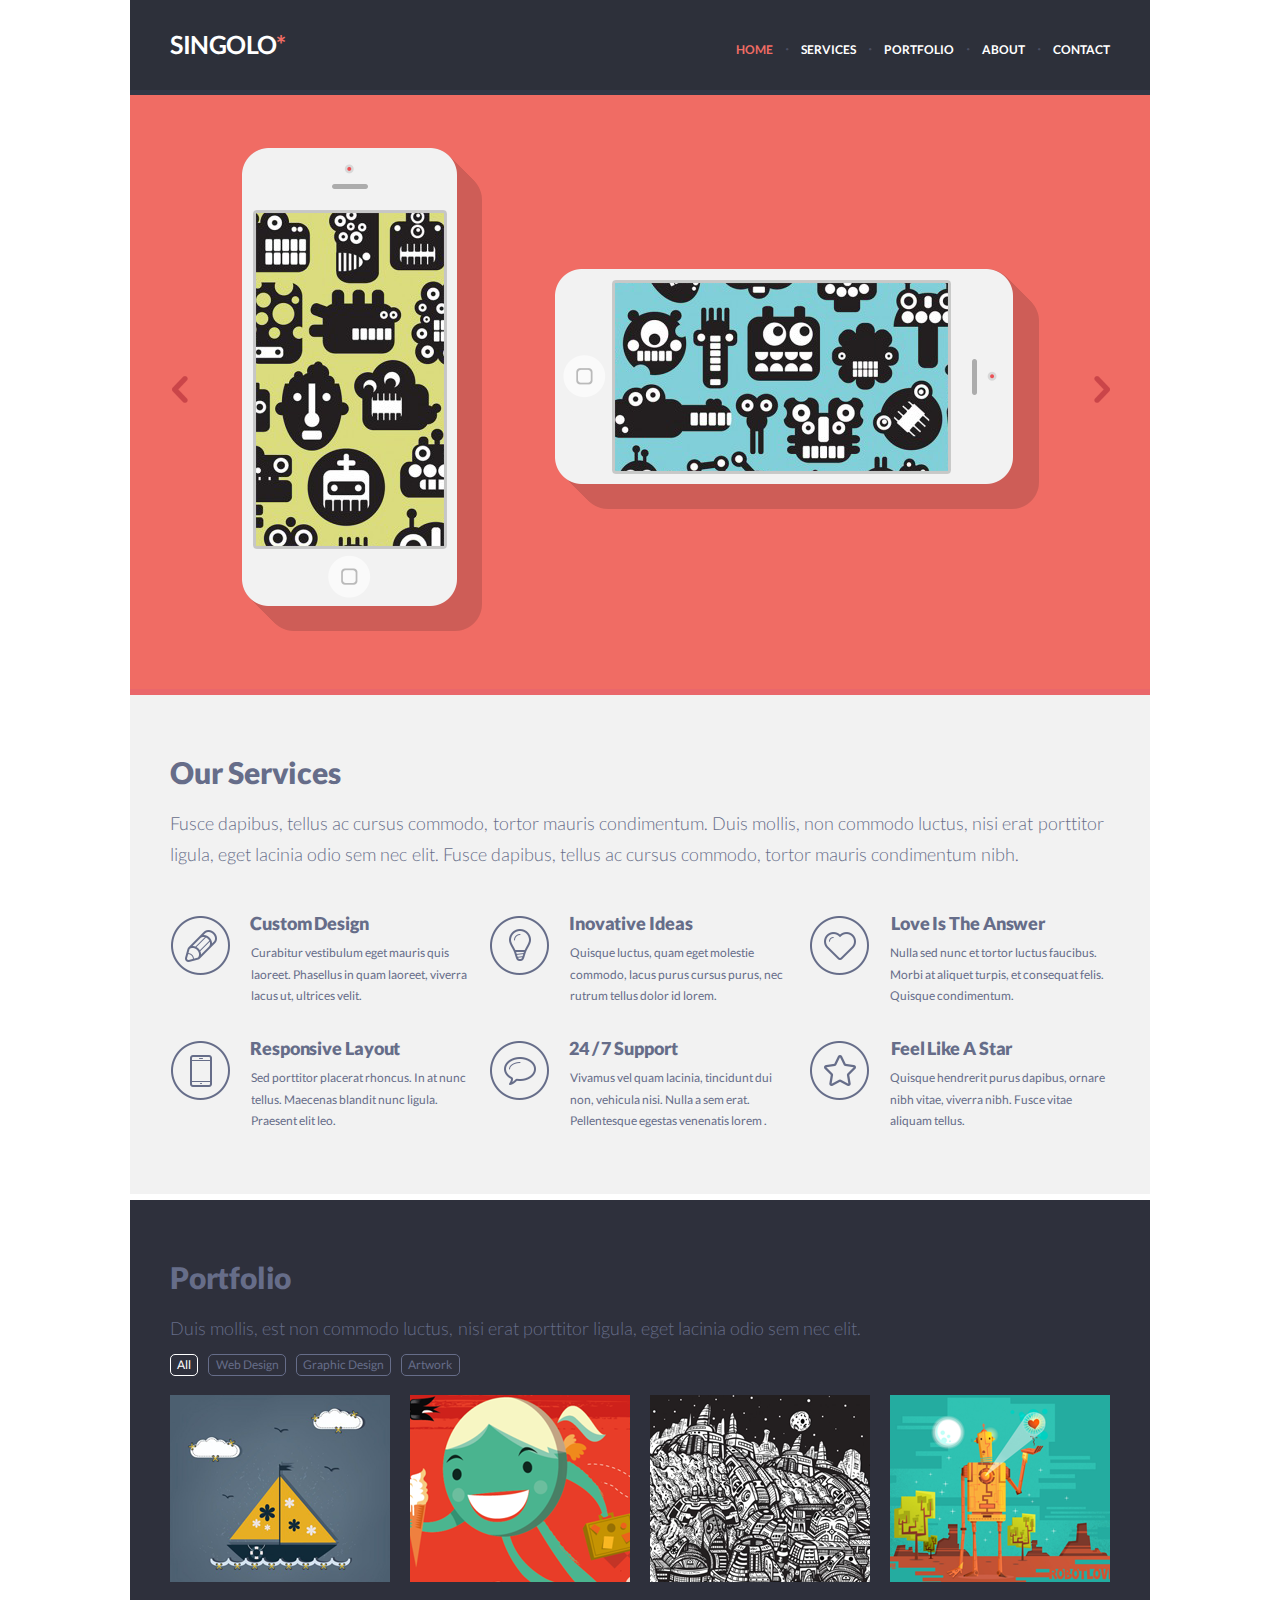
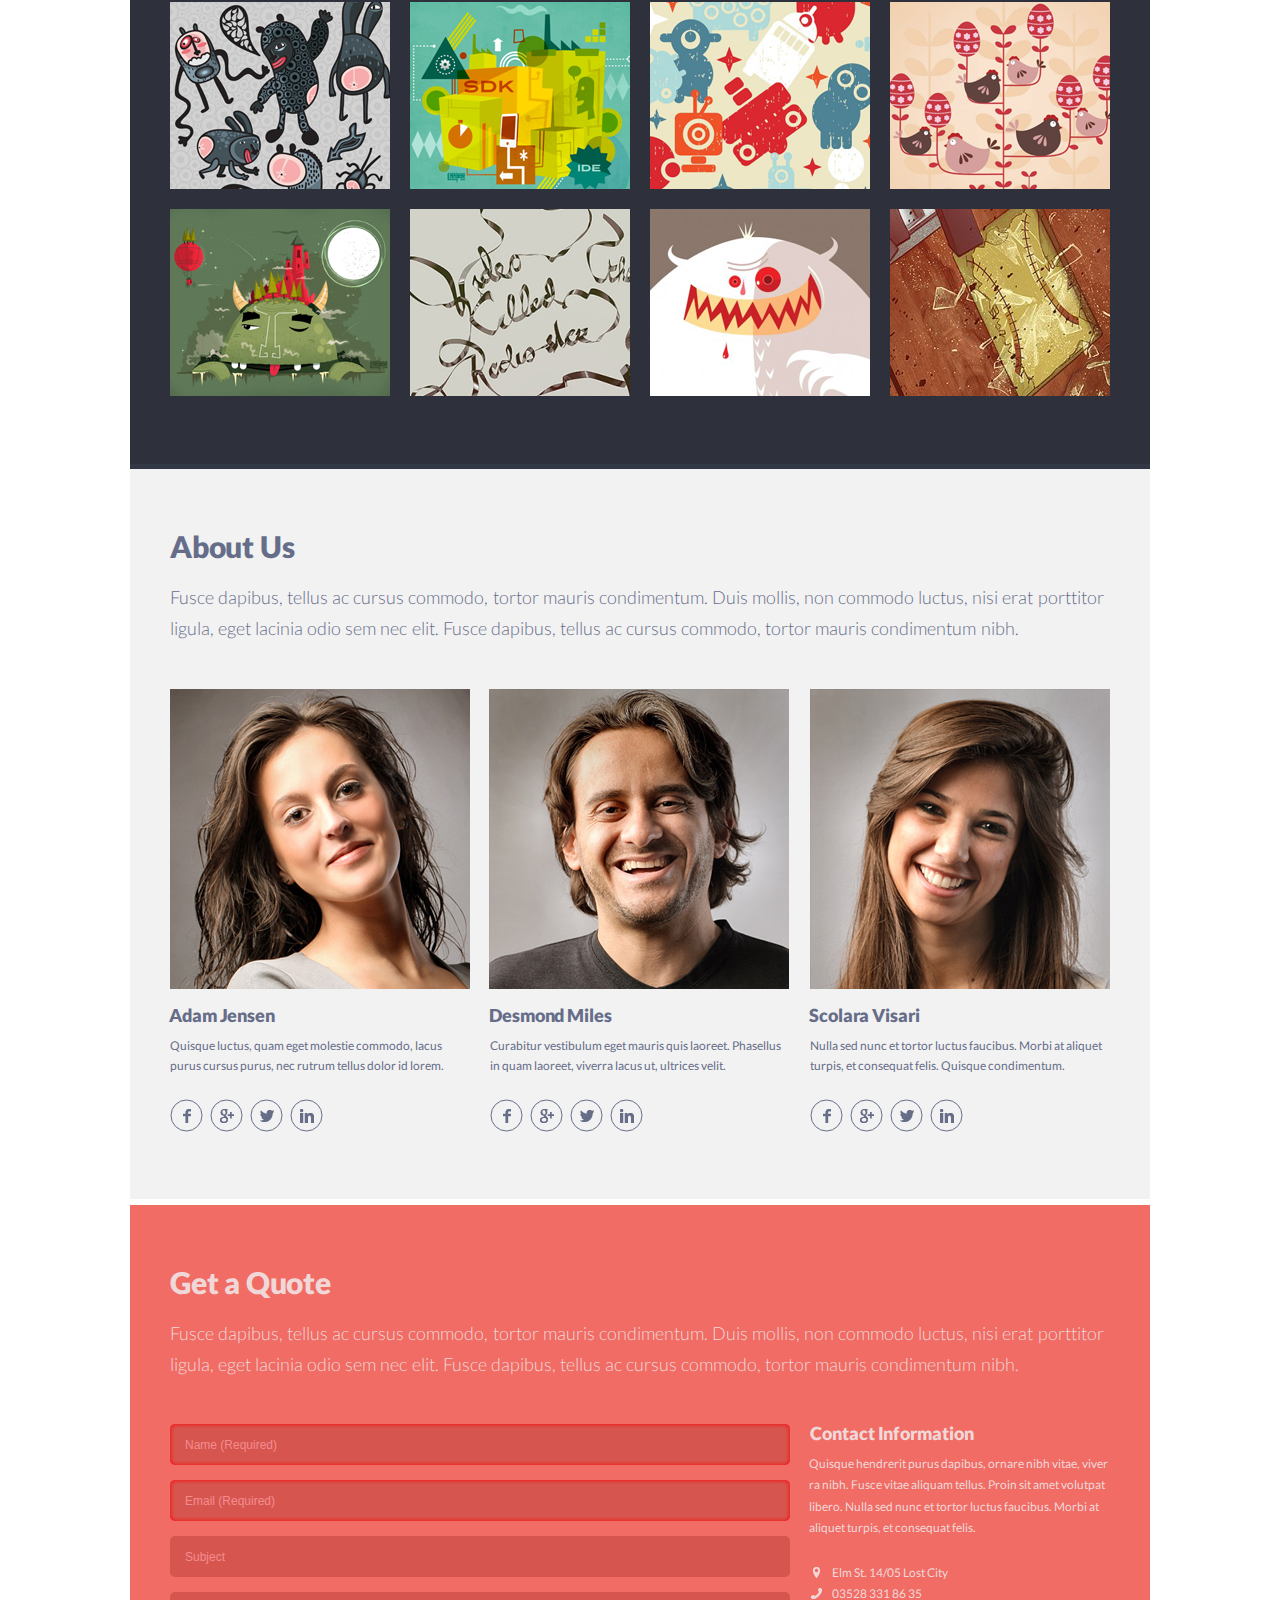
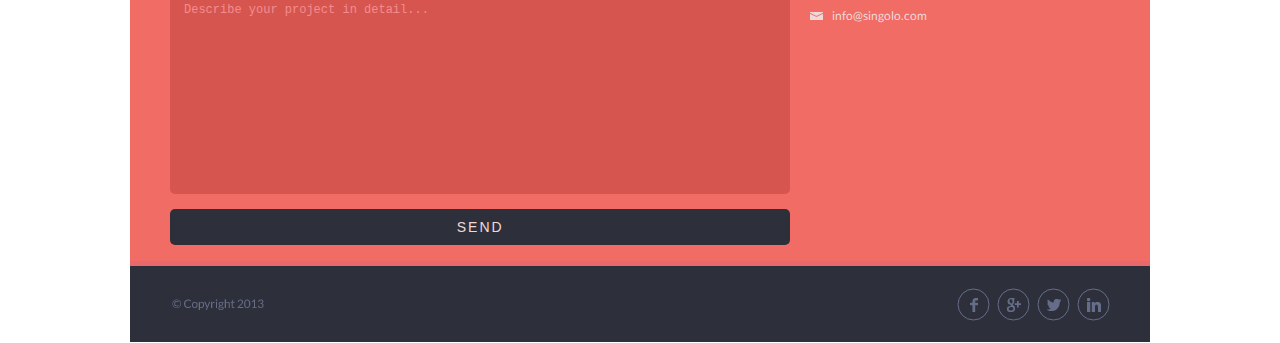
==== index.html @ 3222cfcb "refactor: refactor gallery" ====
<!DOCTYPE html>
<html lang="en">

<head>
    <meta charset="UTF-8">
    <meta name="viewport" content="width=device-width, initial-scale=1.0">
    <link rel="stylesheet" href="style.css">
    <title>Singolo</title>
</head>

<body>
    <div class="wrapper">
        <header class="header">
            <a href="" class="logo header__logo">
                <span class="logo__text" >singolo</span><span class="logo__decoration">*</span>
            </a>
            <nav class="header__navigation">
                <ul class="navigation">
                    <li class="navigation__item"><a href="#" class="navigation__link navigation__link_active" onclick="event.preventDefault()">home</a>
                    </li>
                    <li class="navigation__separator">·</li>
                    <li class="navigation__item"><a href="#" class="navigation__link" onclick="event.preventDefault()">services</a></li>
                    <li class="navigation__separator">·</li>
                    <li class="navigation__item"><a href="#" class="navigation__link" onclick="event.preventDefault()">portfolio</a></li>
                    <li class="navigation__separator">·</li>
                    <li class="navigation__item"><a href="#" class="navigation__link" onclick="event.preventDefault()">about</a></li>
                    <li class="navigation__separator">·</li>
                    <li class="navigation__item"><a href="#" class="navigation__link" onclick="event.preventDefault()">contact</a></li>
                </ul>
            </nav>
        </header>
        <main class="main">
            <div class="separator separator_color_gray separator_size_5"></div>
            <h1 class="hidden-titel visually-hidden">Singolo</h1>
            <div class="slider">
                <div class="slider__button">
                    <img src="assets/image/slider/sl.png" alt="slider-left" class="slider__left" onclick="sLeft()">
                    <img src="assets/image/slider/sr.png" alt="slider-right" class="slider__right" onclick="sRight()">
                </div>
                <div class="slider__images">
                    <div class="slider_item">
                        <div class="black-screen-ver"></div>
                        <div class="black-screen-hor"></div>
                        <div class="phone-button-1" onclick="screenSwich('.black-screen-ver')"></div>
                        <div class="phone-button-2" onclick="screenSwich('.black-screen-hor')"></div>
                        <img src="assets/image/slider/vt.png" alt="verticat-phone" class="slider__phone-vertical">
                        <img src="assets/image/slider/gt.png" alt="horizontal-phone" class="slider__phone-horizontal">
                    </div>
                    <div class="slider_item">
                        <img src="assets/image/rs_logo.jpg" alt="rs-logo" class="slider_photo">
                    </div>
                </div> 
            </div>
            <div class="separator separator_color_pink separator_size_6"></div>
            <section class="page-section page-section_bg_light-grey page-section_color_grey page-section_mb_g">
                <div class="header-section" id="services">
                    <h2 class="title-section">Our Services</h2>
                    <p class="text-section page-section__text-section">
                        Fusce dapibus, tellus ac cursus commodo, tortor mauris condimentum. Duis mollis, non commodo
                        luctus, nisi erat porttitor ligula, eget lacinia odio sem nec elit. Fusce dapibus, tellus ac
                        cursus commodo, tortor mauris condimentum nibh.
                    </p>
                </div>
                <div class="layout-3-column  page-section__layout-3-column">
                    <div class="layout-item layout-item__layout-3-column">
                        <div class="layout-item__img">
                            <img src="assets/image/services/01.png" alt="custom-design-icon">
                        </div>
                        <div class="layout-item__text">
                            <div class="layout-item__title">Custom Design</div>
                            <div class="layout-item__subtitle">Curabitur vestibulum eget mauris quis laoreet. Phasellus
                                in quam laoreet, viverra lacus ut, ultrices velit.</div>
                        </div>
                    </div>
                    <div class="layout-item layout-item__layout-3-column">
                        <div class="layout-item__img">
                            <img src="assets/image/services/02.png" alt="inovative-ideas-icon">
                        </div>
                        <div class="layout-item__text">
                            <div class="layout-item__title">Inovative Ideas</div>
                            <div class="layout-item__subtitle">Quisque luctus, quam eget molestie commodo, lacus purus
                                cursus purus, nec rutrum tellus dolor id lorem.</div>
                        </div>
                    </div>
                    <div class="layout-item layout-item__layout-3-column">
                        <div class="layout-item__img">
                            <img src="assets/image/services/03.png" alt="answer-icon">
                        </div>
                        <div class="layout-item__text">
                            <div class="layout-item__title">Love Is The Answer</div>
                            <div class="layout-item__subtitle">Nulla sed nunc et tortor luctus faucibus. Morbi at
                                aliquet turpis, et consequat felis. Quisque condimentum.</div>
                        </div>
                    </div>
                    <div class="layout-item">
                        <div class="layout-item__img">
                            <img src="assets/image/services/04.png" alt="layout-icon">
                        </div>
                        <div class="layout-item__text">
                            <div class="layout-item__title">Responsive Layout</div>
                            <div class="layout-item__subtitle">Sed porttitor placerat rhoncus. In at nunc tellus.
                                Maecenas blandit nunc ligula. Praesent elit leo.</div>
                        </div>
                    </div>
                    <div class="layout-item">
                        <div class="layout-item__img">
                            <img src="assets/image/services/05.png" alt="support-icon">
                        </div>
                        <div class="layout-item__text">
                            <div class="layout-item__title">24 / 7 Support</div>
                            <div class="layout-item__subtitle">Vivamus vel quam lacinia, tincidunt dui non, vehicula
                                nisi. Nulla a sem erat. Pellentesque egestas venenatis lorem .</div>
                        </div>
                    </div>
                    <div class="layout-item">
                        <div class="layout-item__img">
                            <img src="assets/image/services/06.png" alt="star-icon">
                        </div>
                        <div class="layout-item__text">
                            <div class="layout-item__title">Feel Like A Star</div>
                            <div class="layout-item__subtitle">Quisque hendrerit purus dapibus, ornare nibh vitae,
                                viverra nibh. Fusce vitae aliquam tellus.</div>
                        </div>
                    </div>
                </div>
            </section>
            <div class="separator separator_color_white separator_size_6"></div>
            <section class="page-section page-section_color_grey page-section_bg_grey page-section_mb_m">
                <div class="header-section">
                    <h2 class="title-section">Portfolio</h2>
                    <p class="text-section page-section__text-section">Duis mollis, est non commodo luctus, nisi erat
                        porttitor ligula, eget
                        lacinia odio sem nec elit.</p>
                </div>
                <ul class="tag-list page-section__tag-list">
                    <li class="tag-list__item tag-list-item_active" onclick="filterGallery()">All</li>
                    <li class="tag-list__item" onclick="filterGallery()">Web Design</li>
                    <li class="tag-list__item" onclick="filterGallery()">Graphic Design</li>
                    <li class="tag-list__item" onclick="filterGallery()">Artwork</li>
                </ul>
                <div class="gallery page-section__gallery">
                    <img src="assets/image/gallery/01.png" alt="gallery-img" class="gallery__item">
                    <img src="assets/image/gallery/02.png" alt="gallery-img" class="gallery__item">
                    <img src="assets/image/gallery/03.png" alt="gallery-img" class="gallery__item">
                    <img src="assets/image/gallery/04.png" alt="gallery-img" class="gallery__item">
                    <img src="assets/image/gallery/05.png" alt="gallery-img" class="gallery__item">
                    <img src="assets/image/gallery/06.png" alt="gallery-img" class="gallery__item">
                    <img src="assets/image/gallery/07.png" alt="gallery-img" class="gallery__item">
                    <img src="assets/image/gallery/08.png" alt="gallery-img" class="gallery__item">
                    <img src="assets/image/gallery/09.png" alt="gallery-img" class="gallery__item">
                    <img src="assets/image/gallery/10.png" alt="gallery-img" class="gallery__item">
                    <img src="assets/image/gallery/11.png" alt="gallery-img" class="gallery__item">
                    <img src="assets/image/gallery/12.png" alt="gallery-img" class="gallery__item">
                </div>
            </section>
            <div class="separator separator_color_gray separator_size_5"></div>
            <section class="page-section page-section_bg_light-grey page-section_color_grey page-section_mb_s">
                <div class="header-section">
                    <h2 class="title-section">About Us</h2>
                    <p class="text-section page-section__text-section">Fusce dapibus, tellus ac cursus commodo, tortor
                        mauris condimentum. Duis
                        mollis, non commodo luctus, nisi erat porttitor ligula, eget lacinia odio sem nec elit. Fusce
                        dapibus, tellus ac cursus commodo, tortor mauris condimentum nibh.</p>
                </div>
                <div class="workers page-section__workers">
                    <div class="workers-card">
                        <img src="assets/image/workers/w01.jpg" alt="adam-photo" class="workers-card__photo">
                        <h3 class="workers-card__title">Adam Jensen</h3>
                        <p class="workers-card__text">Quisque luctus, quam eget molestie commodo, lacus purus cursus
                            purus,
                            nec rutrum tellus dolor id lorem.</p>
                        <div class="social-icon workers-card__social-icon">
                            <svg xmlns="http://www.w3.org/2000/svg" width="33" height="33" viewBox="0 0 33 33"
                                fill="none" class="social-icon-item">
                                <defs>
                                    <style>
                                        .cls-1 {
                                            stroke: #666d89;
                                            stroke-width: 1px;
                                        }
                                    </style>
                                </defs>
                                <circle class="cls-1" cx="16.5" cy="16.5" r="15.5" />
                                <image width="8" height="14" x="13" y="10"
                                    xlink:href="[data-uri]" />
                            </svg>
                            <svg xmlns="http://www.w3.org/2000/svg" width="33" height="33" viewBox="0 0 33 33"
                                fill="none" class="social-icon-item">
                                <defs>
                                    <style>
                                        .cls-1 {
                                            stroke: #666d89;
                                            stroke-width: 1px;
                                        }
                                    </style>
                                </defs>
                                <circle class="cls-1" cx="16.5" cy="16.5" r="15.5" />
                                <image data-name="google+" width="14" height="14" x="10" y="10"
                                    xlink:href="[data-uri]" />
                            </svg>
                            <svg xmlns="http://www.w3.org/2000/svg" width="33" height="33" viewBox="0 0 33 33"
                                fill="none" class="social-icon-item">
                                <defs>
                                    <style>
                                        .cls-1 {
                                            stroke: #666d89;
                                            stroke-width: 1px;
                                        }
                                    </style>
                                </defs>
                                <circle class="cls-1" cx="16.5" cy="16.5" r="15.5" />
                                <image width="14" height="12" x="10" y="11"
                                    xlink:href="[data-uri]" />
                            </svg>
                            <svg xmlns="http://www.w3.org/2000/svg" width="33" height="33" viewBox="0 0 33 33"
                                fill="none" class="social-icon-item">
                                <defs>
                                    <style>
                                        .cls-1 {
                                            stroke: #666d89;
                                            stroke-width: 1px;
                                        }
                                    </style>
                                </defs>
                                <circle class="cls-1" cx="16.5" cy="16.5" r="15.5" />
                                <image width="14" height="14" x="10" y="10"
                                    xlink:href="[data-uri]" />
                            </svg>
                        </div>
                    </div>
                    <div class="workers-card">
                        <img src="assets/image/workers/w02.jpg" alt="desmond-photo" class="workers-card__photo">
                        <h3 class="workers-card__title">Desmond Miles</h3>
                        <p class="workers-card__text">Curabitur vestibulum eget mauris quis laoreet. Phasellus in quam
                            laoreet, viverra lacus ut, ultrices velit.</p>
                        <div class="social-icon workers-card__social-icon">
                            <svg xmlns="http://www.w3.org/2000/svg" width="33" height="33" viewBox="0 0 33 33"
                                fill="none" class="social-icon-item">
                                <defs>
                                    <style>
                                        .cls-1 {
                                            stroke: #666d89;
                                            stroke-width: 1px;
                                        }
                                    </style>
                                </defs>
                                <circle class="cls-1" cx="16.5" cy="16.5" r="15.5" />
                                <image width="8" height="14" x="13" y="10"
                                    xlink:href="[data-uri]" />
                            </svg>
                            <svg xmlns="http://www.w3.org/2000/svg" width="33" height="33" viewBox="0 0 33 33"
                                fill="none" class="social-icon-item">
                                <defs>
                                    <style>
                                        .cls-1 {
                                            stroke: #666d89;
                                            stroke-width: 1px;
                                        }
                                    </style>
                                </defs>
                                <circle class="cls-1" cx="16.5" cy="16.5" r="15.5" />
                                <image data-name="google+" width="14" height="14" x="10" y="10"
                                    xlink:href="[data-uri]" />
                            </svg>
                            <svg xmlns="http://www.w3.org/2000/svg" width="33" height="33" viewBox="0 0 33 33"
                                fill="none" class="social-icon-item">
                                <defs>
                                    <style>
                                        .cls-1 {
                                            stroke: #666d89;
                                            stroke-width: 1px;
                                        }
                                    </style>
                                </defs>
                                <circle class="cls-1" cx="16.5" cy="16.5" r="15.5" />
                                <image width="14" height="12" x="10" y="11"
                                    xlink:href="[data-uri]" />
                            </svg>
                            <svg xmlns="http://www.w3.org/2000/svg" width="33" height="33" viewBox="0 0 33 33"
                                fill="none" class="social-icon-item">
                                <defs>
                                    <style>
                                        .cls-1 {
                                            stroke: #666d89;
                                            stroke-width: 1px;
                                        }
                                    </style>
                                </defs>
                                <circle class="cls-1" cx="16.5" cy="16.5" r="15.5" />
                                <image width="14" height="14" x="10" y="10"
                                    xlink:href="[data-uri]" />
                            </svg>
                        </div>
                    </div>
                    <div class="workers-card workers__workers-card">
                        <img src="assets/image/workers/w03.jpg" alt="scolara-photo" class="workers-card__photo">
                        <h3 class="workers-card__title">Scolara Visari</h3>
                        <p class="workers-card__text">Nulla sed nunc et tortor luctus faucibus. Morbi at aliquet turpis,
                            et
                            consequat felis. Quisque condimentum.</p>
                        <div class="social-icon workers-card__social-icon">
                            <svg xmlns="http://www.w3.org/2000/svg" width="33" height="33" viewBox="0 0 33 33"
                                fill="none" class="social-icon-item">
                                <defs>
                                    <style>
                                        .cls-1 {
                                            stroke: #666d89;
                                            stroke-width: 1px;
                                        }
                                    </style>
                                </defs>
                                <circle class="cls-1" cx="16.5" cy="16.5" r="15.5" />
                                <image width="8" height="14" x="13" y="10"
                                    xlink:href="[data-uri]" />
                            </svg>
                            <svg xmlns="http://www.w3.org/2000/svg" width="33" height="33" viewBox="0 0 33 33"
                                fill="none" class="social-icon-item">
                                <defs>
                                    <style>
                                        .cls-1 {
                                            stroke: #666d89;
                                            stroke-width: 1px;
                                        }
                                    </style>
                                </defs>
                                <circle class="cls-1" cx="16.5" cy="16.5" r="15.5" />
                                <image data-name="google+" width="14" height="14" x="10" y="10"
                                    xlink:href="[data-uri]" />
                            </svg>
                            <svg xmlns="http://www.w3.org/2000/svg" width="33" height="33" viewBox="0 0 33 33"
                                fill="none" class="social-icon-item">
                                <defs>
                                    <style>
                                        .cls-1 {
                                            stroke: #666d89;
                                            stroke-width: 1px;
                                        }
                                    </style>
                                </defs>
                                <circle class="cls-1" cx="16.5" cy="16.5" r="15.5" />
                                <image width="14" height="12" x="10" y="11"
                                    xlink:href="[data-uri]" />
                            </svg>
                            <svg xmlns="http://www.w3.org/2000/svg" width="33" height="33" viewBox="0 0 33 33"
                                fill="none" class="social-icon-item">
                                <defs>
                                    <style>
                                        .cls-1 {
                                            stroke: #666d89;
                                            stroke-width: 1px;
                                        }
                                    </style>
                                </defs>
                                <circle class="cls-1" cx="16.5" cy="16.5" r="15.5" />
                                <image width="14" height="14" x="10" y="10"
                                    xlink:href="[data-uri]" />
                            </svg>
                        </div>
                    </div>
                </div>
            </section>
            <div class="separator separator_color_white separator_size_6"></div>
            <section class="page-section page-section_color_pink page-section_bg_pink page-section_mb_xs">
                <div class="header-section">
                    <h2 class="title-section">Get a Quote</h2>
                    <p class="text-section page-section__text-section">Fusce dapibus, tellus ac cursus commodo, tortor mauris condimentum. Duis
                        mollis,
                        non commodo luctus, nisi erat porttitor ligula, eget lacinia odio sem nec elit. Fusce dapibus,
                        tellus ac cursus commodo, tortor mauris condimentum nibh.</p>
                </div>
                <div class="feedback">
                    <form action="#" method="POST" name="question" class="form-question">
                        <input type="text" name="name" placeholder="Name (Required)" class="form-question__input"
                            minlength="2" required>
                        <input type="email" name="email" placeholder="Email (Required)" class="form-question__input"
                            pattern="^([a-z0-9_-]+\.)*[a-z0-9_-]+@[a-z0-9_-]+(\.[a-z0-9_-]+)*\.[a-z]{2,6}$" required>
                        <input type="text" name="subject" placeholder="Subject" class="form-question__input">
                        <textarea name="discription" class="form-question__input" placeholder="Describe your project in detail..."></textarea>
                        <button type="submit" class="button feedback__button" onclick="event.preventDefault()">Send</button>
                    </form>
                    <div class="contact-info">
                        <h2 class="contact-info__title">Contact Information</h2>
                        <p class="contact-info__text">Quisque hendrerit purus dapibus, ornare nibh vitae, viver<br>
                            ra nibh. Fusce vitae aliquam tellus. Proin sit amet volutpat libero. Nulla sed nunc et
                            tortor luctus faucibus. Morbi at aliquet turpis, et consequat felis.</p>
                        <div class="contact">
                            <div class="contact-wrapper">
                                <div class="img-wrapper">
                                    <img src="assets/image/contact/01.png" alt="location-icon">
                                </div>
                                <address class="contact__item">Elm St. 14/05 Lost City</address>
                            </div>
                            <div class="contact-wrapper">
                                <div class="img-wrapper">
                                    <img src="assets/image/contact/03.png" alt="phone-icon">
                                </div>
                                <a href="tel:035283318635" class="contact__item">03528 331 86 35</a>
                            </div>
                            <div class="contact-wrapper">
                                <div class="img-wrapper">
                                    <img src="assets/image/contact/02.png" alt="email-icon">
                                </div>
                                <a href="mailto:info@singolo.com" class="contact__item">info@singolo.com</a>
                            </div>
                        </div>
                    </div>
                </div>
            </section>
            <div class="separator separator_color_pink separator_size_5"></div>
            <footer class="footer-main">
                <small class="footer-main__copyright"><img src="assets/image/footer/cop.png"
                        alt="copyright-icon"></small>
                <div class="social-icon footer-main__social-icon">
                    <svg xmlns="http://www.w3.org/2000/svg" width="33" height="33" viewBox="0 0 33 33" fill="none"
                        class="social-icon-item">
                        <defs>
                            <style>
                                .cls-1 {
                                    stroke: #666d89;
                                    stroke-width: 1px;
                                }
                            </style>
                        </defs>
                        <circle class="cls-1" cx="16.5" cy="16.5" r="15.5" />
                        <image width="8" height="14" x="13" y="10"
                            xlink:href="[data-uri]" />
                    </svg>
                    <svg xmlns="http://www.w3.org/2000/svg" width="33" height="33" viewBox="0 0 33 33" fill="none"
                        class="social-icon-item">
                        <defs>
                            <style>
                                .cls-1 {
                                    stroke: #666d89;
                                    stroke-width: 1px;
                                }
                            </style>
                        </defs>
                        <circle class="cls-1" cx="16.5" cy="16.5" r="15.5" />
                        <image data-name="google+" width="14" height="14" x="10" y="10"
                            xlink:href="[data-uri]" />
                    </svg>
                    <svg xmlns="http://www.w3.org/2000/svg" width="33" height="33" viewBox="0 0 33 33" fill="none"
                        class="social-icon-item">
                        <defs>
                            <style>
                                .cls-1 {
                                    stroke: #666d89;
                                    stroke-width: 1px;
                                }
                            </style>
                        </defs>
                        <circle class="cls-1" cx="16.5" cy="16.5" r="15.5" />
                        <image width="14" height="12" x="10" y="11"
                            xlink:href="[data-uri]" />
                    </svg>
                    <svg xmlns="http://www.w3.org/2000/svg" width="33" height="33" viewBox="0 0 33 33" fill="none"
                        class="social-icon-item">
                        <defs>
                            <style>
                                .cls-1 {
                                    stroke: #666d89;
                                    stroke-width: 1px;
                                }
                            </style>
                        </defs>
                        <circle class="cls-1" cx="16.5" cy="16.5" r="15.5" />
                        <image width="14" height="14" x="10" y="10"
                            xlink:href="[data-uri]" />
                    </svg>
                </div>
            </footer>
            <div class="window-text visibility">
                <div class="window-text__text">
                    <p class="window-text__item">Письмо отправлено</p>
                    <p class="window-text__item">Lorem ipsum dolor sit.</p>
                    <p class="window-text__item">Lorem ipsum dolor sit amet consectetur.</p>
                </div>
                <button type="button" class="button window-text__button">OK</button>
            </div>
        </main>
    </div>
    <script src="script.js"></script>
</body>

</html>
---- style.css ----
@font-face {
	font-family: 'Lato';
	src: url('assets/fonts/Lato-Black.eot');
	src: local('☺'), url('assets/fonts/Lato-Black.woff') format('woff'), url('assets/fonts/Lato-Black.ttf') format('truetype'), url('assets/fonts/Lato-Black.svg') format('svg');
	font-weight: 900;
	font-style: normal;
}
@font-face {
	font-family: 'Lato';
	src: url('assets/fonts/Lato-Bold.eot');
	src: local('☺'), url('assets/fonts/Lato-Bold.woff') format('woff'), url('assets/fonts/Lato-Bold.ttf') format('truetype'), url('assets/fonts/Lato-Bold.svg') format('svg');
	font-weight: 700;
	font-style: normal;
}
@font-face {
	font-family: 'Lato';
	src: url('assets/fonts/Lato-Light.eot');
	src: local('☺'), url('assets/fonts/Lato-Light.woff') format('woff'), url('assets/fonts/Lato-Light.ttf') format('truetype'), url('assets/fonts/Lato-Light.svg') format('svg');
	font-weight: 300;
	font-style: normal;
}
@font-face {
	font-family: 'Lato';
	src: url('assets/fonts/Lato-Regular.eot');
	src: local('☺'), url('assets/fonts/Lato-Regular.woff') format('woff'), url('assets/fonts/Lato-Regular.ttf') format('truetype'), url('assets/fonts/Lato-Regular.svg') format('svg');
	font-weight: 400;
	font-style: normal;
}

/*---------- reset-css ----------*/

html, body, div, span, applet, object, iframe,
h1, h2, h3, h4, h5, h6, p, blockquote, pre,
a, abbr, acronym, address, big, cite, code,
del, dfn, em, img, ins, kbd, q, s, samp,
small, strike, strong, sub, sup, tt, var,
b, u, i, center,
dl, dt, dd, ol, ul, li,
fieldset, form, label, legend,
table, caption, tbody, tfoot, thead, tr, th, td,
article, aside, canvas, details, embed, 
figure, figcaption, footer, header, hgroup, 
menu, nav, output, ruby, section, summary,
time, mark, audio, video {
	margin: 0;
	padding: 0;
	border: 0;
	font-size: 100%;
	font: inherit;
	vertical-align: baseline;
}
/* HTML5 display-role reset for older browsers */
article, aside, details, figcaption, figure, 
footer, header, hgroup, menu, nav, section {
	display: block;
}
body {
	line-height: 1;
}
ol, ul {
	list-style: none;
}
blockquote, q {
	quotes: none;
}
blockquote:before, blockquote:after,
q:before, q:after {
	content: '';
	content: none;
}
table {
	border-collapse: collapse;
	border-spacing: 0;
} 
/*---------- reset-css ----------*/

.visually-hidden {
    position: absolute;
    clip: rect(0 0 0 0);
    width: 1px;
    height: 1px;
    margin: -1px;
  }
body {
    font-family: 'Lato', sans-serif;
}
.wrapper {
    width: 1020px;
    margin: 0 auto;
}

/*---------- Independent section block bem PAGE-SECTION ----------*/
.page-section {
    padding: 62px 40px;
}
.title-section {
    font-size: 30px;
    font-weight: 900;
    letter-spacing: -0.2px;
}
.text-section {
    font-size: 18px;
    font-weight: 200;
    line-height: 1.7;
    word-spacing: 1.1px;
}
/* mixin text-section in page-section */
.page-section__text-section {
    margin-top: 21px;
}
/* mixin text-section in page-section */

/*- Modificator pege-section -*/

/* background-color */
.page-section_bg_light-grey {
    background-color: #f2f2f2;
}
.page-section_bg_grey {
    background-color: #2e303c;
}
.page-section_bg_pink {
    background-color: #f06c64;
}
/* background-color */

/* text-color */
.page-section_color_grey {
    color: #666d89;
}
.page-section_color_pink {
    color: #f0d8d9;
}
/* text-color */

/* margin-bottom section */
.page-section_mb_g {
    padding-bottom: 62px;
}
.page-section_mb_m {
    padding-bottom: 67px;
}
.page-section_mb_s {
    padding-bottom: 65px;
}
.page-section_mb_xs {
    padding-bottom: 16px;
}
/* margin-bottom section */

/*- Modificator pege-section -*/

/*---------- Independent section block bem PAGE-SECTION ----------*/

/*---------- Independent section block bem HEADER ----------*/
.header {
    position: sticky;
    top: 0;
    z-index: 99;
    height: 90px;
    background-color: #2d303a;
    display: flex;
    justify-content: space-between;
    align-items: center;
    padding: 0 40px;
}
/*----- Independent section block bem LOGO -----*/
.logo {
    text-transform: uppercase;
    text-decoration: none;
    font-size: 25px;
    font-weight: 700;
    color: white;
    letter-spacing: -0.5px;
}
.logo__decoration {
    color: #f06c64;
}
/* mixin logo in header */
.header__logo {
    margin-top: -1px;
}
/* mixin logo in header */

/*----- Independent section block bem LOGO -----*/

/*----- Independent section block bem NAVIGATION -----*/
.navigation {
    display: flex;
    padding-top: 5px;
}
.navigation__link {
    text-transform: uppercase;
    text-decoration: none;
    font-size: 12px;
    font-weight: bold;
    color: white;
}
.navigation__link:hover {
    color: #81cfd9;
    border-bottom: 1px solid #dee02d;
    margin-bottom: -1px;
}
.navigation__link_active {
    color: #f06c64;
}
.navigation__separator {
    margin: 0 12px;
    color: #494e62;
}
/*----- Independent section block bem NAVIGATION -----*/

/*---------- Independent section block bem HEADER ----------*/

/*---------- Independent section block bem SLIDER ----------*/
.slider {

    display: flex;
    justify-content: space-between;
    align-items: center;
    height: 594px;
    padding: 0 40px;
    padding-bottom: 5px;
    box-sizing: border-box;
    background-color: #f06c64;
}
.slider_photo {
    box-sizing: border-box;
    padding-left: 200px;
}
.slider__button {
    display: flex;
    justify-content: space-between;
    position: absolute;
    width: calc(1020px - 80px);
    
}
.slider__images {
    display: flex;
    overflow: hidden;
}
.slider_item {
    width: 940px;
    box-sizing: border-box;
    flex-shrink: 0;
    position: relative;
    left: 0;
}
.slider__left {
    margin-left: 2px;
    z-index: 1;
}
.slider__right {
    z-index: 1;
}
.slider__left:hover {
    cursor: pointer;
}
.slider__right:hover {
    cursor: pointer;
}
.slider__phone-vertical {
    margin-top: 2px;
    margin-left: 72px;
}
.slider__phone-horizontal {
    margin-left: 70px;
    margin-bottom: 122px;
}
/*---------- Independent section block bem SLIDER ----------*/

/*---------- Independent section block bem LAYOUT-3-COLUMN ----------*/
.layout-3-column {
    display: flex;
    flex-wrap: wrap;
}
.page-section__layout-3-column {
    padding-top: 48px;
    margin: 0 -10px;
}

/*---------- Independent section block bem LAYOUT-ITEM ----------*/
.layout-item {
    display: flex;
    width: calc(33.33333333% - 20px);
    padding: 0 10px;
}

/* mixin layout-item in layout-3-column */
.layout-item__layout-3-column {
    margin-top: -1px;
    margin-bottom: 34px;
}
/* mixin layout-item in layout-3-column */

.layout-item__img {
    margin-right: 21px;
}
.layout-item:nth-child(3n+1) .layout-item__img img {
    margin-left: 1px;
}
.layout-item__title {
    font-size: 18px;
    font-weight: 900;
    margin-bottom: 10px;
    margin-top: -2px;
    margin-left: -1px;
    letter-spacing: -0.1px;
}
.layout-item:nth-child(3n+3) .layout-item__title {
    margin-left: 1px;
}
.layout-item__subtitle {
    font-size: 12px;
    line-height: 1.8;
}
/*---------- Independent section block bem LAYOUT-ITEM ----------*/

/*---------- Independent section block bem LAYOUT-3-COLUMN ----------*/

/*---------- Independent section block bem TAG-LIST ----------*/
.tag-list {
    display: flex;
    font-size: 12px;
}
/* mixin tag-list in page section */
.page-section__tag-list {
    margin-top: 11px;
}
/* mixin tag-list in page section */
.tag-list__item {
    margin-right: 10px;
    box-sizing: border-box;
    border: 1px solid #666d89;
    padding: 4px 6.2px;
    border-radius: 5px;
}
/* tag-list intaractive element */
.tag-list__item:hover {
    cursor: pointer;
    background-color: rgb(240, 232, 0);
}
.tag-list-item_active {
    color: white;
    border-color: white;
}
/* tag-list intaractive element */

/*---------- Independent section block bem TAG-LIST ----------*/

/*---------- Independent section block bem GALLERY ----------*/
.gallery {
    display: grid;
    grid-gap: 20px;
    grid-template-columns: 1fr 1fr 1fr 1fr;
	grid-template-rows: 187px 187px 187px;
	grid-auto-rows: 0px;
    overflow: hidden;
    margin: -5px;
    padding: 5px;
}
/* mixin gallery in page-section */
.page-section__gallery {
	margin-top: 15px;
}
/* mixin gallery in page-section */
.gallery__item {
    margin-top: -1px;
}
.gallery__item:nth-child(1n+13) {
	margin-top: 1px;
}
/*- Modificator gallery__item -*/

/* border */
.gallery__item_border_red {
    outline: #F06C64 solid 5px;
    box-sizing: border-box;
}
/* border */

/*- Modificator gallery__item -*/

/*---------- Independent section block bem GALLERY ----------*/

/*---------- Independent section block bem WORKERS ----------*/
.workers {
    display: grid;
    grid-template-columns: 1fr 1fr 1fr;
    grid-gap: 20px;
}
/* mixin workers in page-section */
.page-section__workers {
    margin-top: 45px;
}
/* mixin workers in page-section */
.workers-card__title {
    margin-top: 15px;
    margin-left: -1px;
    font-size: 18px;
    font-weight: 900;
    letter-spacing: -0.1px;
}
.workers-card__text {
    margin-top: 12px;
    font-size: 12px;
    line-height: 1.7;
}
.workers-card:nth-child(2) .workers-card__photo {
    margin-left: -1px;
}

/*----- Independent section block bem SOCIAL-ICON -----*/
.social-icon {
    margin-top: 23px;
}
.social-icon-item {
    margin-right: 4px;
}
.social-icon-item:last-child {
    margin-right: 0px;
}
.social-icon-item:hover {
    fill: rgb(240, 232, 0);
}
/*----- Independent section block bem SOCIAL-ICON -----*/

/*---------- Independent section block bem WORKERS ----------*/

/*---------- Independent section block bem FEEDBACK ----------*/
.feedback {
    display: flex;
    padding-top: 44px;
}

/*----- Independent section block bem FORM-QUESTION -----*/
.form-question {
    display: flex;
    flex-wrap: wrap;
    width: 66%;
}
.form-question__input {
    width: 100%;
    margin-bottom: 15px;
    border: none;
    border-radius: 5px;
    padding: 13px 15px;
    background-color: #d6564f;
    color: #f48c8f;
    resize: none;
}
.form-question__input:nth-child(4) {
    height: 202px;
    box-sizing: border-box;
    color: #f48c8f;
    font-size: 12px;
    padding: 11px 14px;
}
/*----- Independent section block bem FORM-QUESTION -----*/

/*----- Independent section block bem CONTACT-INFO -----*/
.contact-info {
    width: 34%;
    padding-left: 20px;
    box-sizing: border-box;
}
.contact-info__title {
    font-size: 18px;
    font-weight: 900;
    letter-spacing: -0.1px;
}
.contact-info__text {
    font-size: 12px;
    font-weight: 400;
    line-height: 1.8;
    padding-top: 11px;
    margin-left: -1px;
}
/*----- Independent section block bem CONTACT-INFO -----*/

/*----- Independent section block bem CONTACT -----*/
.contact {
    padding-top: 28px;
    display: flex;
    flex-direction: column;
}
.contact__item {
    color: #f0d8d9;
    text-decoration: none;
    font-size: 12px;

}
.contact-wrapper {
    display: flex;
    align-items: center;
    margin-bottom: 9px;
}
.contact-wrapper:last-child {
    margin-top: 1px;
}
.contact__item {
    align-self: center;
}
.img-wrapper {
    flex-basis: 13px;
    display: flex;
    align-items: center;
    justify-content: center;
    margin-right: 9px;
    margin-top: -1px;
}
.contact-wrapper:last-child .img-wrapper img {
    margin-top: 2px;
}
/*----- Independent section block bem CONTACT -----*/

/*----- Independent section block bem BUTTON -----*/
.button {
    background-color: #2d303a;
    color: #f0d8d9;
    border: none;
    border-radius: 5px;
    width: 100%;
    padding: 10px 0;
    font-size: 14px;
    font-weight: 300;
    text-transform: uppercase;
    letter-spacing: 2px;
}
/*----- Independent section block bem BUTTON -----*/

/*- Validation input style -*/
::placeholder {
    color: #f48c8f;
    font-size: 12px;
}
textarea,
input {
    outline: none;
}
:required {
    box-shadow: inset 0 0 5px 0 rgba(255, 0, 0, 1);
}
:required:focus {
    box-shadow: none;
}
input:valid:not([name=subject]) {
    box-shadow: inset 0 0 5px 0 rgb(0, 162, 24);
}
/*- Validation input style -*/

/*---------- Independent section block bem FEEDBACK ----------*/
.footer-main {
    display: flex;
    justify-content: space-between;
    align-items: center;
    height: 76px;
    background-color: #2d303a;
    padding: 0 40px;
}
.footer-main__copyright {
    margin-left: 2px;
}
/* mixin social-icon in footer-main */
.footer-main__social-icon {
    margin-top: 23px;
}
.footer-main__social-icon {
    padding-bottom: 20px;
}
/* mixin social-icon in footer-main */

/*---------- Independent section block bem FEEDBACK ----------*/

/*---------- Independent section block bem SEPARATOR ----------*/

/*- Modificator separator -*/

/* size separator */
.separator_size_5 {
    height: 5px;
}
.separator_size_6 {
    height: 6px;
}
/* size separator */

/* color separator */
.separator_color_gray {
    background-color: #323746;
}
.separator_color_pink {
    background-color: #ea676b;
}
.separator_color_white {
    background-color: white;
}
/* color separator */

/*- Modificator separator -*/

/*---------- Independent section block bem SEPARATOR ----------*/

/*---------- Independent section block bem WINDOW-TEXT ----------*/
.window-text {
    display: flex;
    overflow: hidden;
    flex-direction: column;
    justify-content: space-evenly;
    width: 800px;
    height: 550px;
    box-sizing: border-box;
    box-shadow: 0 14px 28px rgba(45,48,58,0.44), 0 10px 10px rgba(45,48,58,0.22);
    border-radius:0 20px 0 20px ;
    padding: 40px;
    background-color: #fff;
    position: fixed;
    left: 22.2vw;
    top: 15vh;
}
.window-text__item {
    margin-bottom: 20px;
}
.visibility {
    display: none;
}
/*---------- Independent section block bem WINDOW-TEXT ----------*/

.phone-button-1 {
    width: 50px;
    height: 50px;
    border-radius: 50%;
    cursor: pointer;
    position: absolute;
    left: 155px;
    top: 405px;
    opacity: 0;
}
.phone-button-2 {
    width: 50px;
    height: 50px;
    border-radius: 50%;
    cursor: pointer;
    position: absolute;
    left: 390px;
    top: 205px;
    opacity: 0;
}
.black-screen-ver {
    width: 190px;
    height: 338px;
    background-color: black;
    position: absolute;
    top: 65px;
    left: 85px;
    border-radius: 2px;
    opacity: 0;
    transition: 0.5s;
}
.black-screen-hor {
    width: 338px;
    height: 192px;
    background-color: black;
    position: absolute;
    top: 135px;
    left: 442px;
    border-radius: 2px;
    opacity: 0;
    transition: 0.5s;
}
.opacity_true {
    opacity: 1;
}
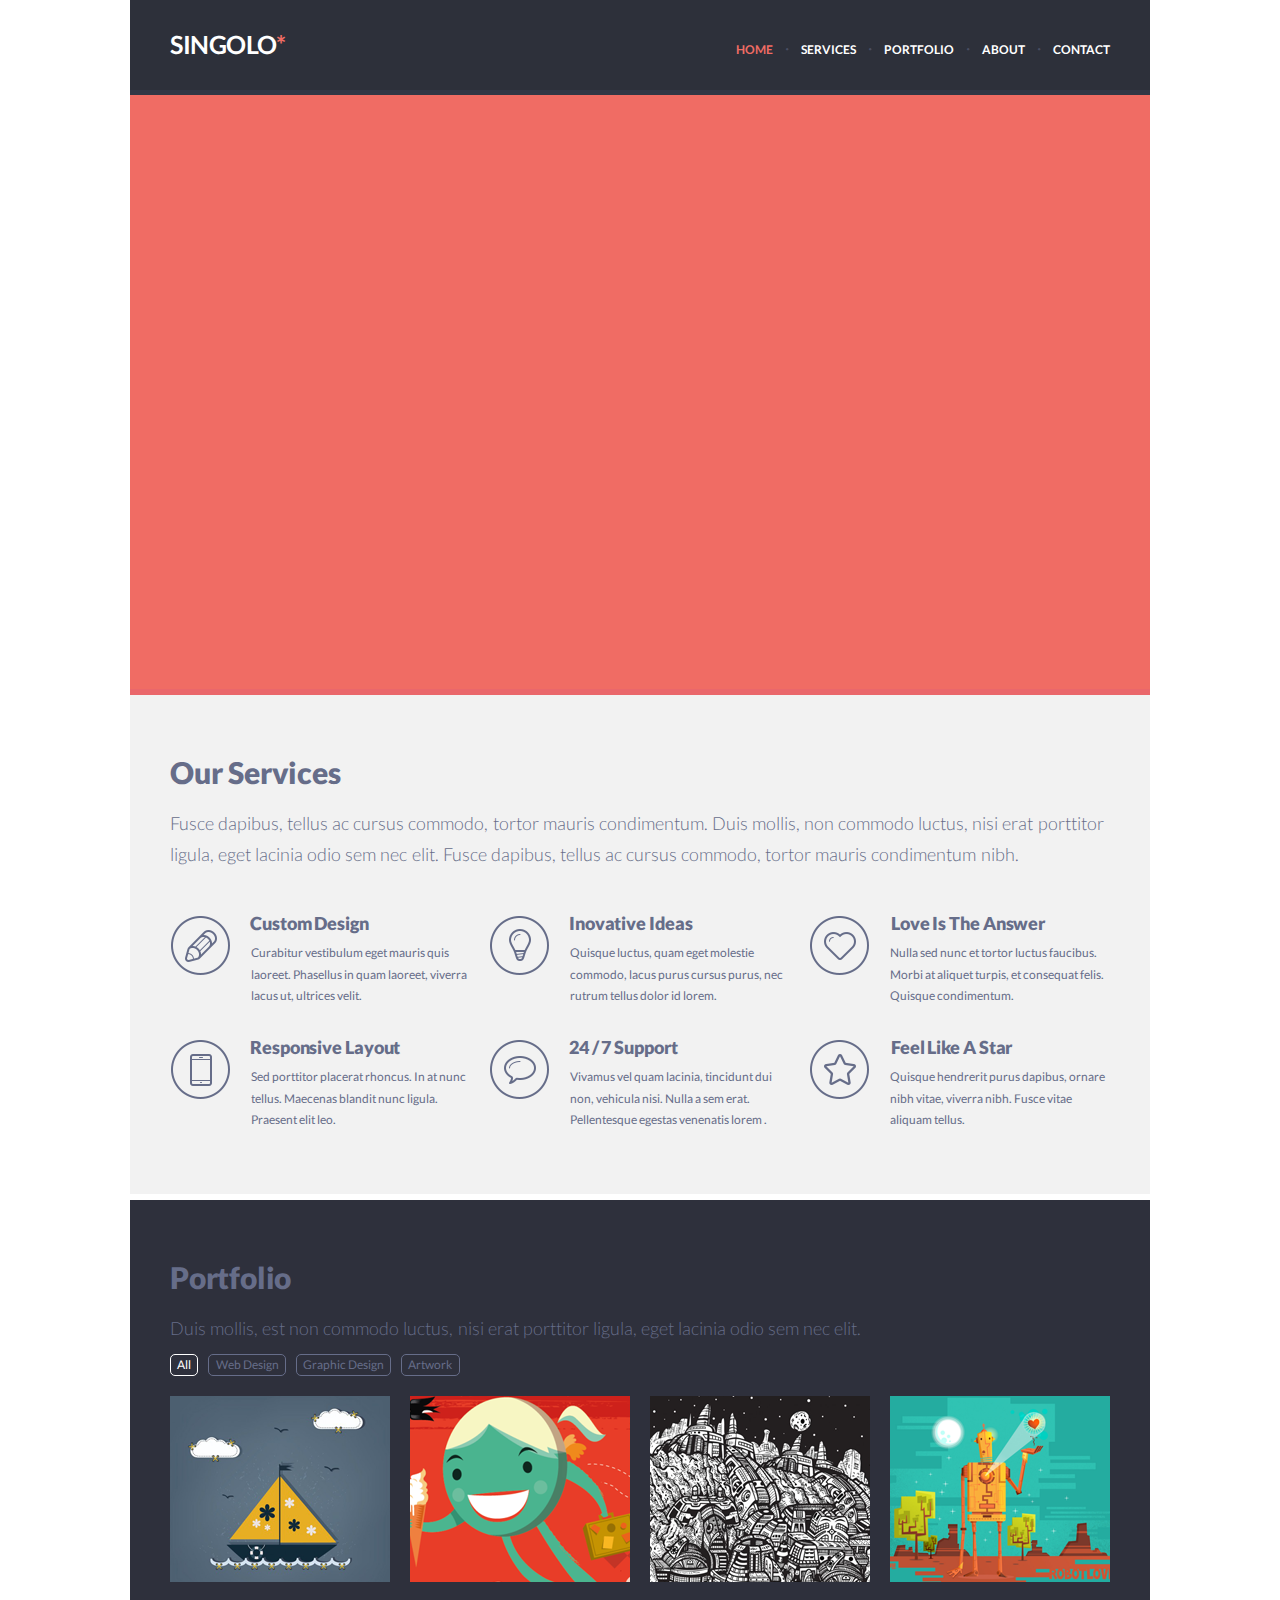
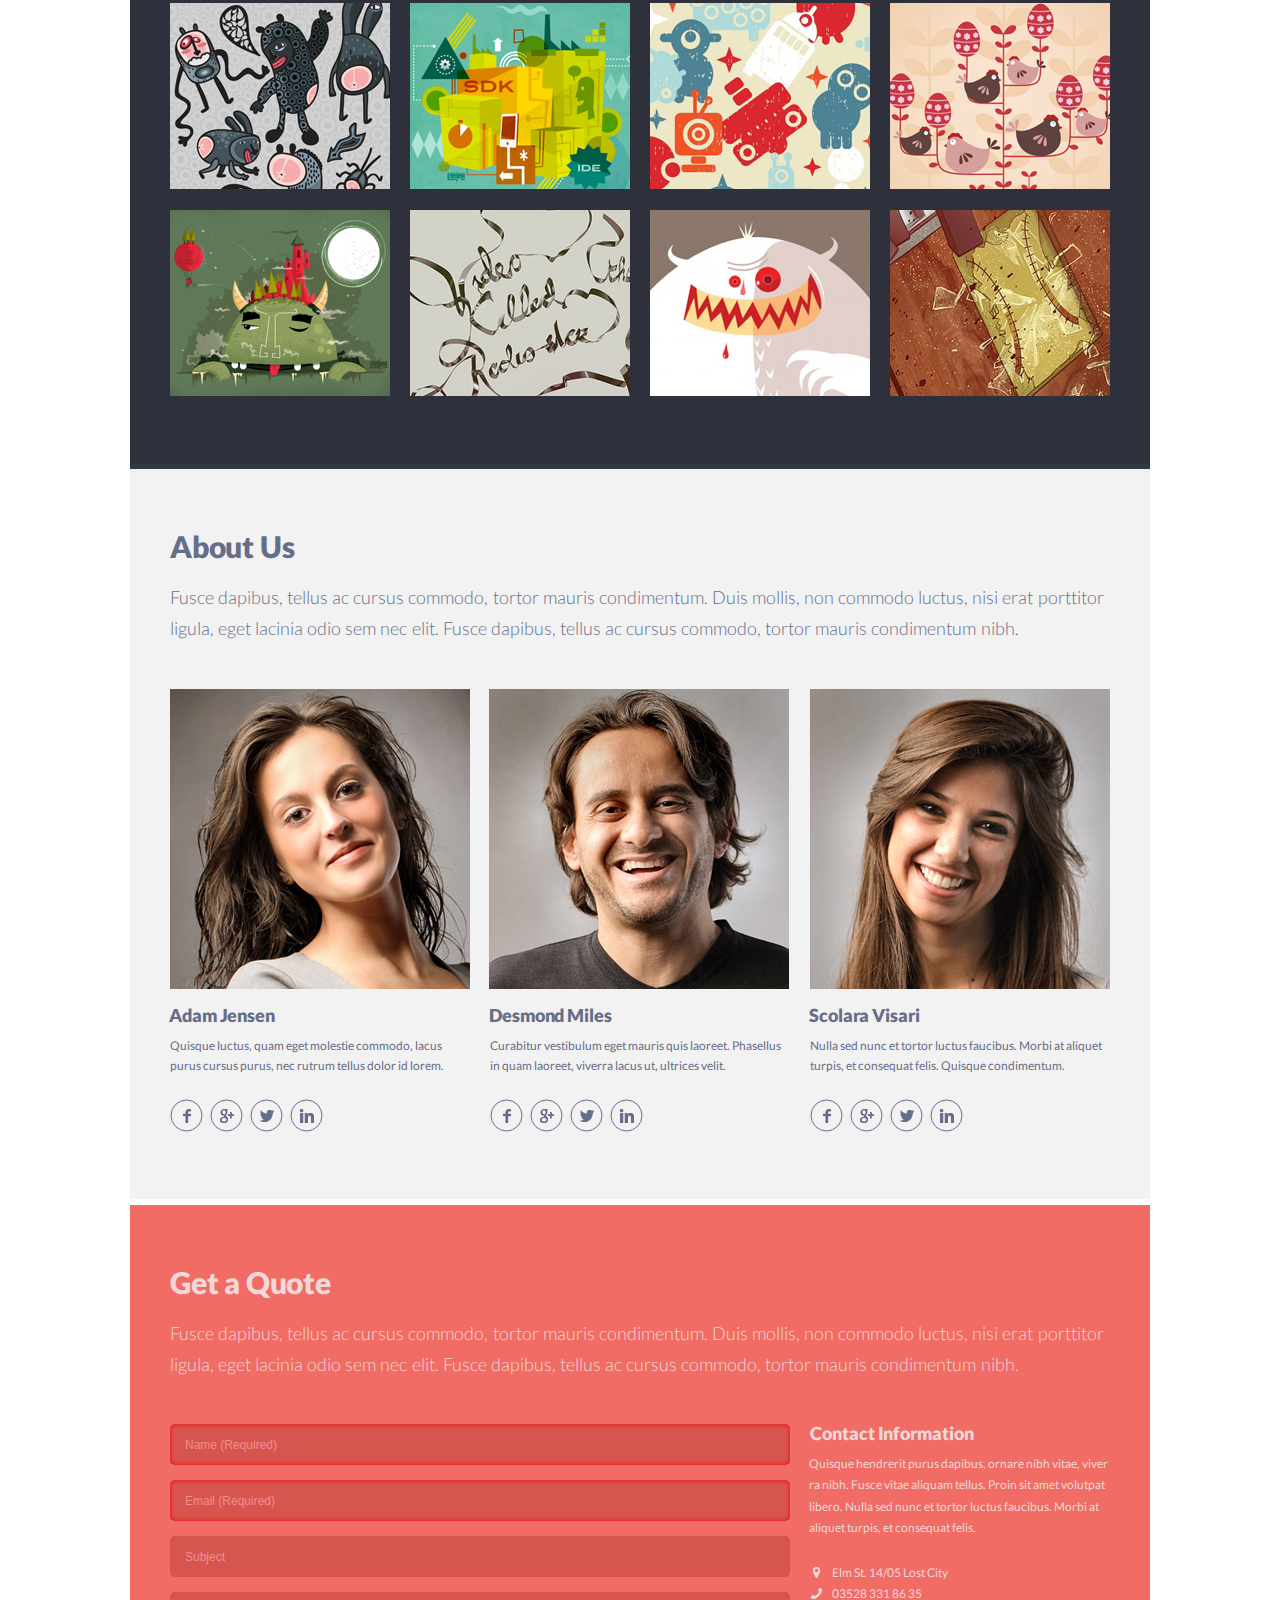
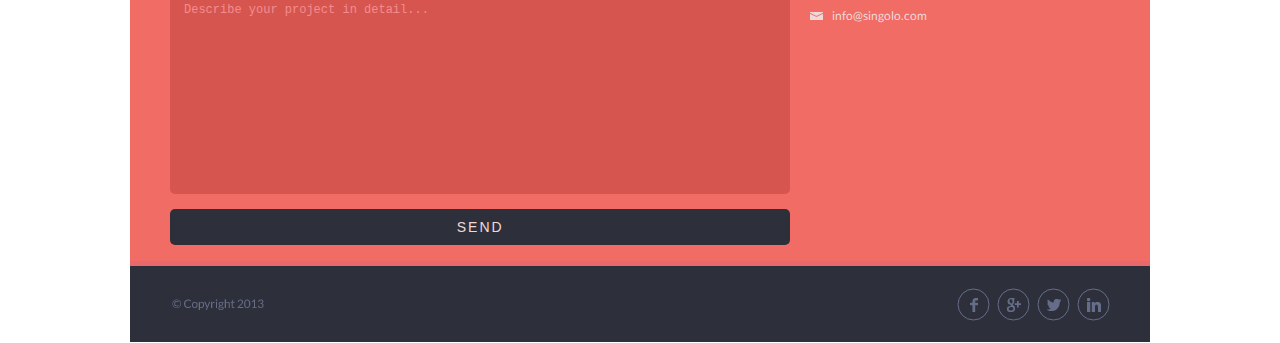
==== commit 774416e5: "init: start Singolo responsive task" ====
--- a/index.html
+++ b/index.html
@@ -33,7 +33,7 @@
             <div class="separator separator_color_gray separator_size_5"></div>
             <h1 class="hidden-titel visually-hidden">Singolo</h1>
             <div class="slider">
-                <div class="slider__button">
+                <!-- <div class="slider__button">
                     <img src="assets/image/slider/sl.png" alt="slider-left" class="slider__left" onclick="sLeft()">
                     <img src="assets/image/slider/sr.png" alt="slider-right" class="slider__right" onclick="sRight()">
                 </div>
@@ -49,7 +49,7 @@
                     <div class="slider_item">
                         <img src="assets/image/rs_logo.jpg" alt="rs-logo" class="slider_photo">
                     </div>
-                </div> 
+                </div>  -->
             </div>
             <div class="separator separator_color_pink separator_size_6"></div>
             <section class="page-section page-section_bg_light-grey page-section_color_grey page-section_mb_g">
@@ -92,7 +92,7 @@
                                 aliquet turpis, et consequat felis. Quisque condimentum.</div>
                         </div>
                     </div>
-                    <div class="layout-item">
+                    <div class="layout-item layout-item__layout-3-column">
                         <div class="layout-item__img">
                             <img src="assets/image/services/04.png" alt="layout-icon">
                         </div>
@@ -102,7 +102,7 @@
                                 Maecenas blandit nunc ligula. Praesent elit leo.</div>
                         </div>
                     </div>
-                    <div class="layout-item">
+                    <div class="layout-item layout-item__layout-3-column">
                         <div class="layout-item__img">
                             <img src="assets/image/services/05.png" alt="support-icon">
                         </div>
@@ -112,7 +112,7 @@
                                 nisi. Nulla a sem erat. Pellentesque egestas venenatis lorem .</div>
                         </div>
                     </div>
-                    <div class="layout-item">
+                    <div class="layout-item layout-item__layout-3-column">
                         <div class="layout-item__img">
                             <img src="assets/image/services/06.png" alt="star-icon">
                         </div>
@@ -139,18 +139,18 @@
                     <li class="tag-list__item" onclick="filterGallery()">Artwork</li>
                 </ul>
                 <div class="gallery page-section__gallery">
-                    <img src="assets/image/gallery/01.png" alt="gallery-img" class="gallery__item">
-                    <img src="assets/image/gallery/02.png" alt="gallery-img" class="gallery__item">
-                    <img src="assets/image/gallery/03.png" alt="gallery-img" class="gallery__item">
-                    <img src="assets/image/gallery/04.png" alt="gallery-img" class="gallery__item">
-                    <img src="assets/image/gallery/05.png" alt="gallery-img" class="gallery__item">
-                    <img src="assets/image/gallery/06.png" alt="gallery-img" class="gallery__item">
-                    <img src="assets/image/gallery/07.png" alt="gallery-img" class="gallery__item">
-                    <img src="assets/image/gallery/08.png" alt="gallery-img" class="gallery__item">
-                    <img src="assets/image/gallery/09.png" alt="gallery-img" class="gallery__item">
-                    <img src="assets/image/gallery/10.png" alt="gallery-img" class="gallery__item">
-                    <img src="assets/image/gallery/11.png" alt="gallery-img" class="gallery__item">
-                    <img src="assets/image/gallery/12.png" alt="gallery-img" class="gallery__item">
+                    <div><img src="assets/image/gallery/01.png" alt="gallery-img" class="gallery__item"></div>
+                    <div><img src="assets/image/gallery/02.png" alt="gallery-img" class="gallery__item"></div>
+                    <div><img src="assets/image/gallery/03.png" alt="gallery-img" class="gallery__item"></div>
+                    <div><img src="assets/image/gallery/04.png" alt="gallery-img" class="gallery__item"></div>
+                    <div><img src="assets/image/gallery/05.png" alt="gallery-img" class="gallery__item"></div>
+                    <div><img src="assets/image/gallery/06.png" alt="gallery-img" class="gallery__item"></div>
+                    <div><img src="assets/image/gallery/07.png" alt="gallery-img" class="gallery__item"></div>
+                    <div><img src="assets/image/gallery/08.png" alt="gallery-img" class="gallery__item"></div>
+                    <div><img src="assets/image/gallery/09.png" alt="gallery-img" class="gallery__item"></div>
+                    <div><img src="assets/image/gallery/10.png" alt="gallery-img" class="gallery__item"></div>
+                    <div><img src="assets/image/gallery/11.png" alt="gallery-img" class="gallery__item"></div>
+                    <div><img src="assets/image/gallery/12.png" alt="gallery-img" class="gallery__item"></div>
                 </div>
             </section>
             <div class="separator separator_color_gray separator_size_5"></div>
--- a/style.css
+++ b/style.css
@@ -73,7 +73,6 @@
 	border-spacing: 0;
 } 
 /*---------- reset-css ----------*/
-
 .visually-hidden {
     position: absolute;
     clip: rect(0 0 0 0);
@@ -85,7 +84,7 @@
     font-family: 'Lato', sans-serif;
 }
 .wrapper {
-    width: 1020px;
+    max-width: 1020px;
     margin: 0 auto;
 }
 
@@ -146,6 +145,21 @@
 .page-section_mb_xs {
     padding-bottom: 16px;
 }
+
+@media screen and (min-width: 375px) and (max-width: 768px) {
+    .page-section_mb_g {
+        padding: 30px 32px 21px;
+    }
+    .page-section_mb_m {
+        padding: 45px 31px 8px;
+    }
+    .page-section_mb_s {
+        padding: 37px 30px 25px;
+    }
+    .page-section_mb_xs {
+        padding: 47px 30px 28px;
+    }
+}
 /* margin-bottom section */
 
 /*- Modificator pege-section -*/
@@ -155,6 +169,8 @@
 /*---------- Independent section block bem HEADER ----------*/
 .header {
     position: sticky;
+    box-sizing: border-box;
+    width: 100% - 40px;
     top: 0;
     z-index: 99;
     height: 90px;
@@ -209,16 +225,24 @@
     color: #494e62;
 }
 /*----- Independent section block bem NAVIGATION -----*/
+@media screen and (min-width: 375px) and (max-width: 768px) {
+    .header {
+        height: 65px;
+    }
+    .navigation {
+        display: none;
+    }
+}
 
 /*---------- Independent section block bem HEADER ----------*/
 
 /*---------- Independent section block bem SLIDER ----------*/
 .slider {
-
-    display: flex;
-    justify-content: space-between;
+    display: flex;
+    height: 594px;
+    /* justify-content: space-between; */
     align-items: center;
-    height: 594px;
+    position: relative;
     padding: 0 40px;
     padding-bottom: 5px;
     box-sizing: border-box;
@@ -232,15 +256,15 @@
     display: flex;
     justify-content: space-between;
     position: absolute;
-    width: calc(1020px - 80px);
+    width: calc(100% - 80px);
     
 }
 .slider__images {
     display: flex;
+    width: 100%;
     overflow: hidden;
 }
 .slider_item {
-    width: 940px;
     box-sizing: border-box;
     flex-shrink: 0;
     position: relative;
@@ -251,12 +275,15 @@
     z-index: 1;
 }
 .slider__right {
+    margin-right: 0;
     z-index: 1;
 }
 .slider__left:hover {
+    left: 0;
     cursor: pointer;
 }
 .slider__right:hover {
+    right: 0;
     cursor: pointer;
 }
 .slider__phone-vertical {
@@ -266,6 +293,11 @@
 .slider__phone-horizontal {
     margin-left: 70px;
     margin-bottom: 122px;
+}
+@media screen and (min-width: 375px) and (max-width: 768px) {
+    .slider {
+        height: 215px;
+    }
 }
 /*---------- Independent section block bem SLIDER ----------*/
 
@@ -290,6 +322,10 @@
 .layout-item__layout-3-column {
     margin-top: -1px;
     margin-bottom: 34px;
+}
+.layout-item__layout-3-column:nth-child(1n+4) {
+    margin-top: -1px;
+    margin-bottom: 1px;
 }
 /* mixin layout-item in layout-3-column */
 
@@ -314,6 +350,30 @@
     font-size: 12px;
     line-height: 1.8;
 }
+@media screen and (min-width: 375px) and (max-width: 768px) {
+    .layout-item {
+        display: flex;
+        flex-grow: 1;
+        width: calc(100% - 32px);
+        padding: 0 0;
+        /* margin-right: 53px; */
+    }
+    .page-section__layout-3-column {
+        padding-top: 30px;
+        margin: 0 0;
+    }
+    .layout-item__layout-3-column {
+        margin-top: 1px;
+        margin-bottom: 29px;
+    }
+    .layout-item__layout-3-column:nth-child(1n+4) {
+        margin-top: 1px;
+        margin-bottom: 29px;
+    }
+    .layout-item__layout-3-column:last-child {
+        margin-bottom: 0;
+    }
+}
 /*---------- Independent section block bem LAYOUT-ITEM ----------*/
 
 /*---------- Independent section block bem LAYOUT-3-COLUMN ----------*/
@@ -345,6 +405,11 @@
     border-color: white;
 }
 /* tag-list intaractive element */
+@media screen and (min-width: 375px) and (max-width: 768px) {
+    .page-section__tag-list {
+        margin-top: 16px;
+    }
+}
 
 /*---------- Independent section block bem TAG-LIST ----------*/
 
@@ -359,12 +424,16 @@
     margin: -5px;
     padding: 5px;
 }
+.gallery > div {
+    overflow: hidden;
+}
 /* mixin gallery in page-section */
 .page-section__gallery {
 	margin-top: 15px;
 }
 /* mixin gallery in page-section */
 .gallery__item {
+    width: 100%;
     margin-top: -1px;
 }
 .gallery__item:nth-child(1n+13) {
@@ -380,6 +449,21 @@
 /* border */
 
 /*- Modificator gallery__item -*/
+@media screen and (min-width: 375px) and (max-width: 768px) {
+    .gallery {
+        display: grid;
+        grid-gap: 14px;
+        grid-template-columns: 1fr 1fr;
+        grid-template-rows: 128px 128px 128px 128px;
+        grid-auto-rows: 0px;
+        overflow: hidden;
+        margin: -5px;
+        padding: 5px;
+    }
+    .page-section__gallery {
+        margin-top: 20px;
+    }
+}
 
 /*---------- Independent section block bem GALLERY ----------*/
 
@@ -388,6 +472,9 @@
     display: grid;
     grid-template-columns: 1fr 1fr 1fr;
     grid-gap: 20px;
+}
+.workers img {
+    width: 100%;
 }
 /* mixin workers in page-section */
 .page-section__workers {
@@ -424,6 +511,32 @@
     fill: rgb(240, 232, 0);
 }
 /*----- Independent section block bem SOCIAL-ICON -----*/
+@media screen and (min-width: 375px) and (max-width: 768px) {
+    .workers {
+        grid-template-columns: 1fr;
+    }
+    .page-section__workers {
+        margin-top: 23px;
+    }
+    .workers-card {
+        padding-bottom: 12px;
+    }
+    .workers-card__title {
+        margin-top: 15px;
+        margin-left: 0;
+    }
+    .workers-card__text {
+        margin-top: 3px;
+        font-size: 12px;
+        line-height: 1.8;
+    }
+    .social-icon {
+        margin-top: 12px;
+    }
+    .workers-card:nth-child(2) .workers-card__photo {
+        margin-left: 0;
+    }
+}
 
 /*---------- Independent section block bem WORKERS ----------*/
 
@@ -511,6 +624,40 @@
 }
 .contact-wrapper:last-child .img-wrapper img {
     margin-top: 2px;
+}
+@media screen and (min-width: 375px) and (max-width: 768px) {
+    .feedback {
+        flex-wrap: wrap;
+        padding-top: 23px;
+    }
+    .form-question__input {
+        margin-bottom: 11px;
+    }
+    .form-question__input:nth-child(4) {
+        height: 160px;
+        margin-bottom: 13px;
+    }
+    .form-question {
+        width: 100%;
+    }
+    .contact-info {
+        width: 100%;
+        padding-left: 0;
+        padding-top: 33px;
+    }
+    .contact-info__text {
+        padding-top: 3px;
+        line-height: 1.9;
+    }
+    .contact {
+        padding-top: 17px;
+    }
+    .contact-wrapper {
+        margin-bottom: 13px;
+    }
+    .contact-wrapper:last-child {
+        margin-top: -1px;
+    }
 }
 /*----- Independent section block bem CONTACT -----*/
 
@@ -527,6 +674,11 @@
     text-transform: uppercase;
     letter-spacing: 2px;
 }
+@media screen and (min-width: 375px) and (max-width: 768px) {
+    .button {
+        padding: 16px 0;
+    }
+}
 /*----- Independent section block bem BUTTON -----*/
 
 /*- Validation input style -*/
@@ -569,6 +721,14 @@
     padding-bottom: 20px;
 }
 /* mixin social-icon in footer-main */
+@media screen and (min-width: 375px) and (max-width: 768px) {
+    .footer-main__copyright {
+        display: none;
+    }
+    .footer-main {
+        justify-content: center;
+    }
+}
 
 /*---------- Independent section block bem FEEDBACK ----------*/
 
@@ -670,4 +830,37 @@
 }
 .opacity_true {
     opacity: 1;
-}+}
+
+/*-------------------- Responsive --------------------*/
+@media screen and (min-width: 768px) and (max-width: 1020px) {
+    .layout-item {
+        display: flex;
+        flex-grow: 1;
+        width: calc(50% - 53px);
+        padding: 0 0;
+        margin-right: 53px;
+    }
+    .gallery {
+        display: grid;
+        grid-gap: 20px;
+        grid-template-columns: 1fr 1fr 1fr;
+        grid-template-rows: 187px 187px 187px 187px;
+        grid-auto-rows: 0px;
+        overflow: hidden;
+        margin: -5px;
+        padding: 5px;
+    }
+    .page-section__gallery {
+        margin-top: 15px;
+    }
+}
+
+@media screen and (min-width: 375px) and (max-width: 768px) {
+
+
+
+
+
+}
+/*-------------------- Responsive --------------------*/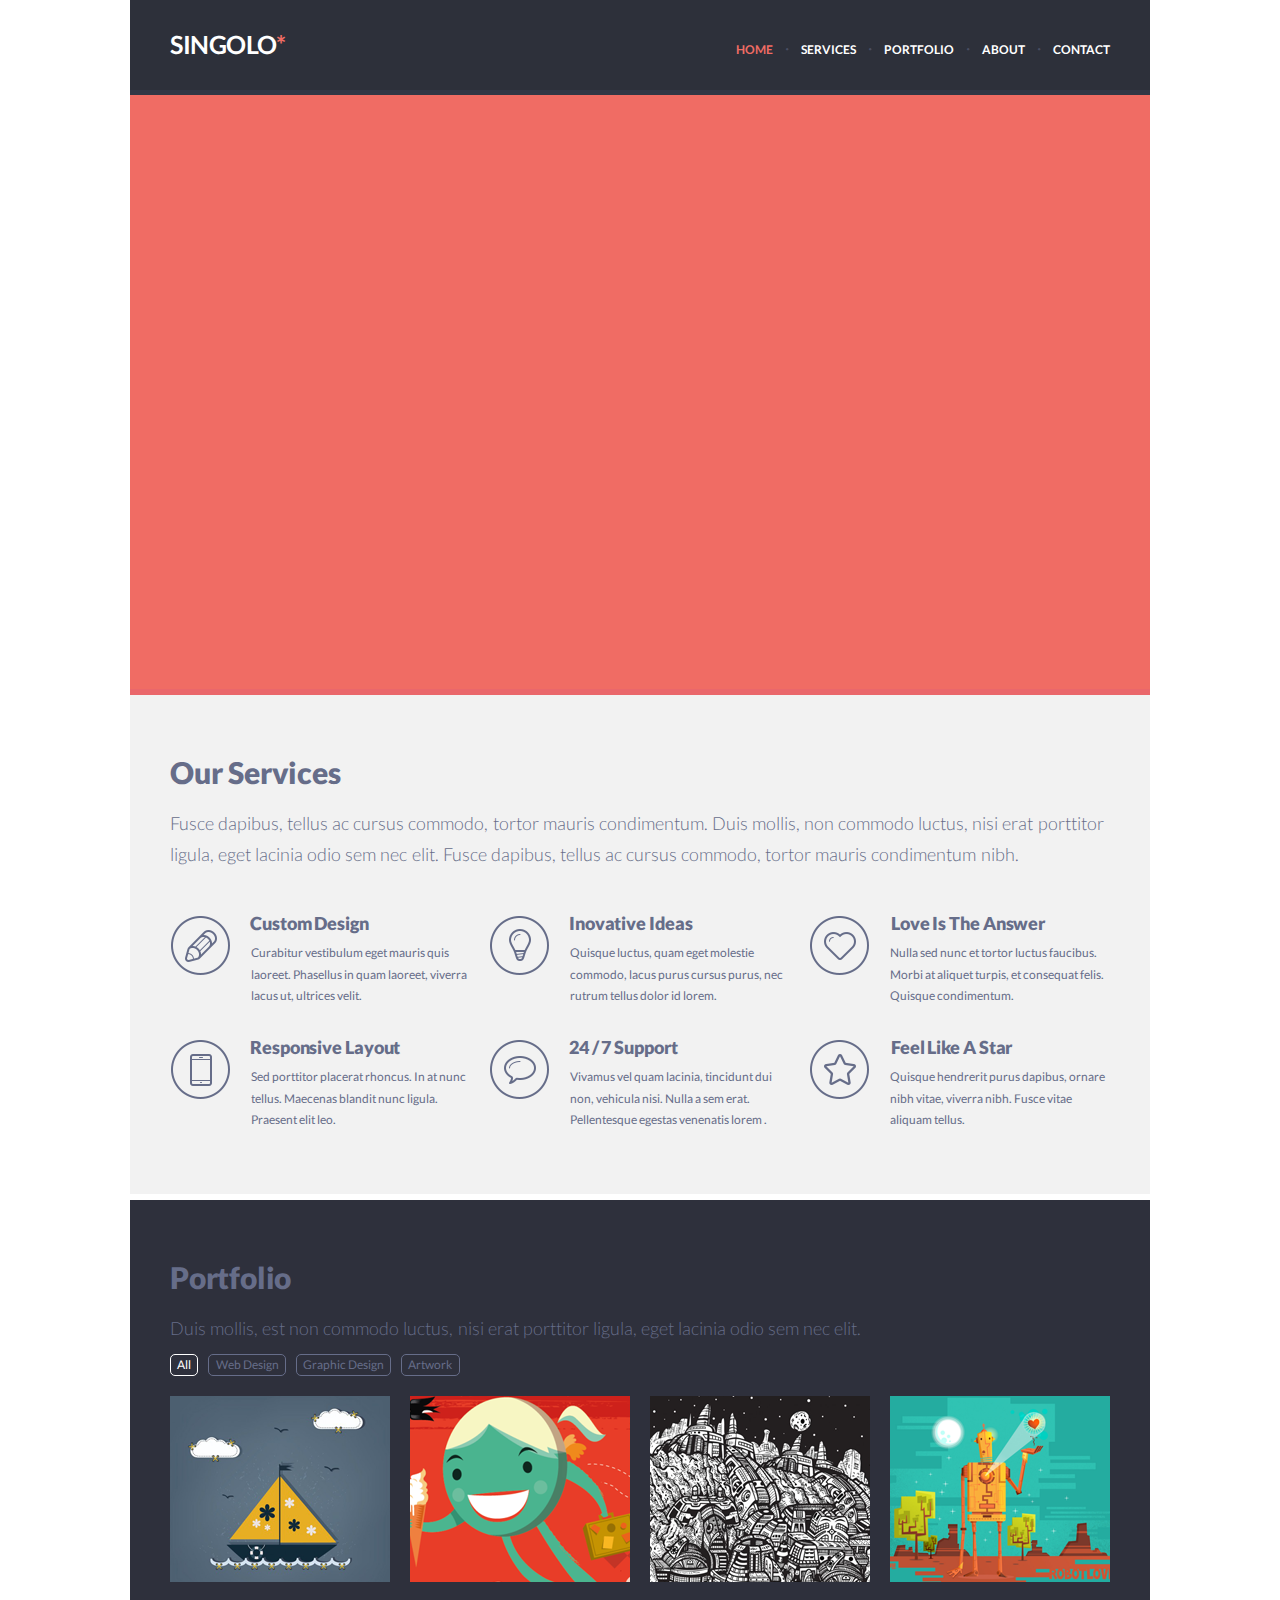
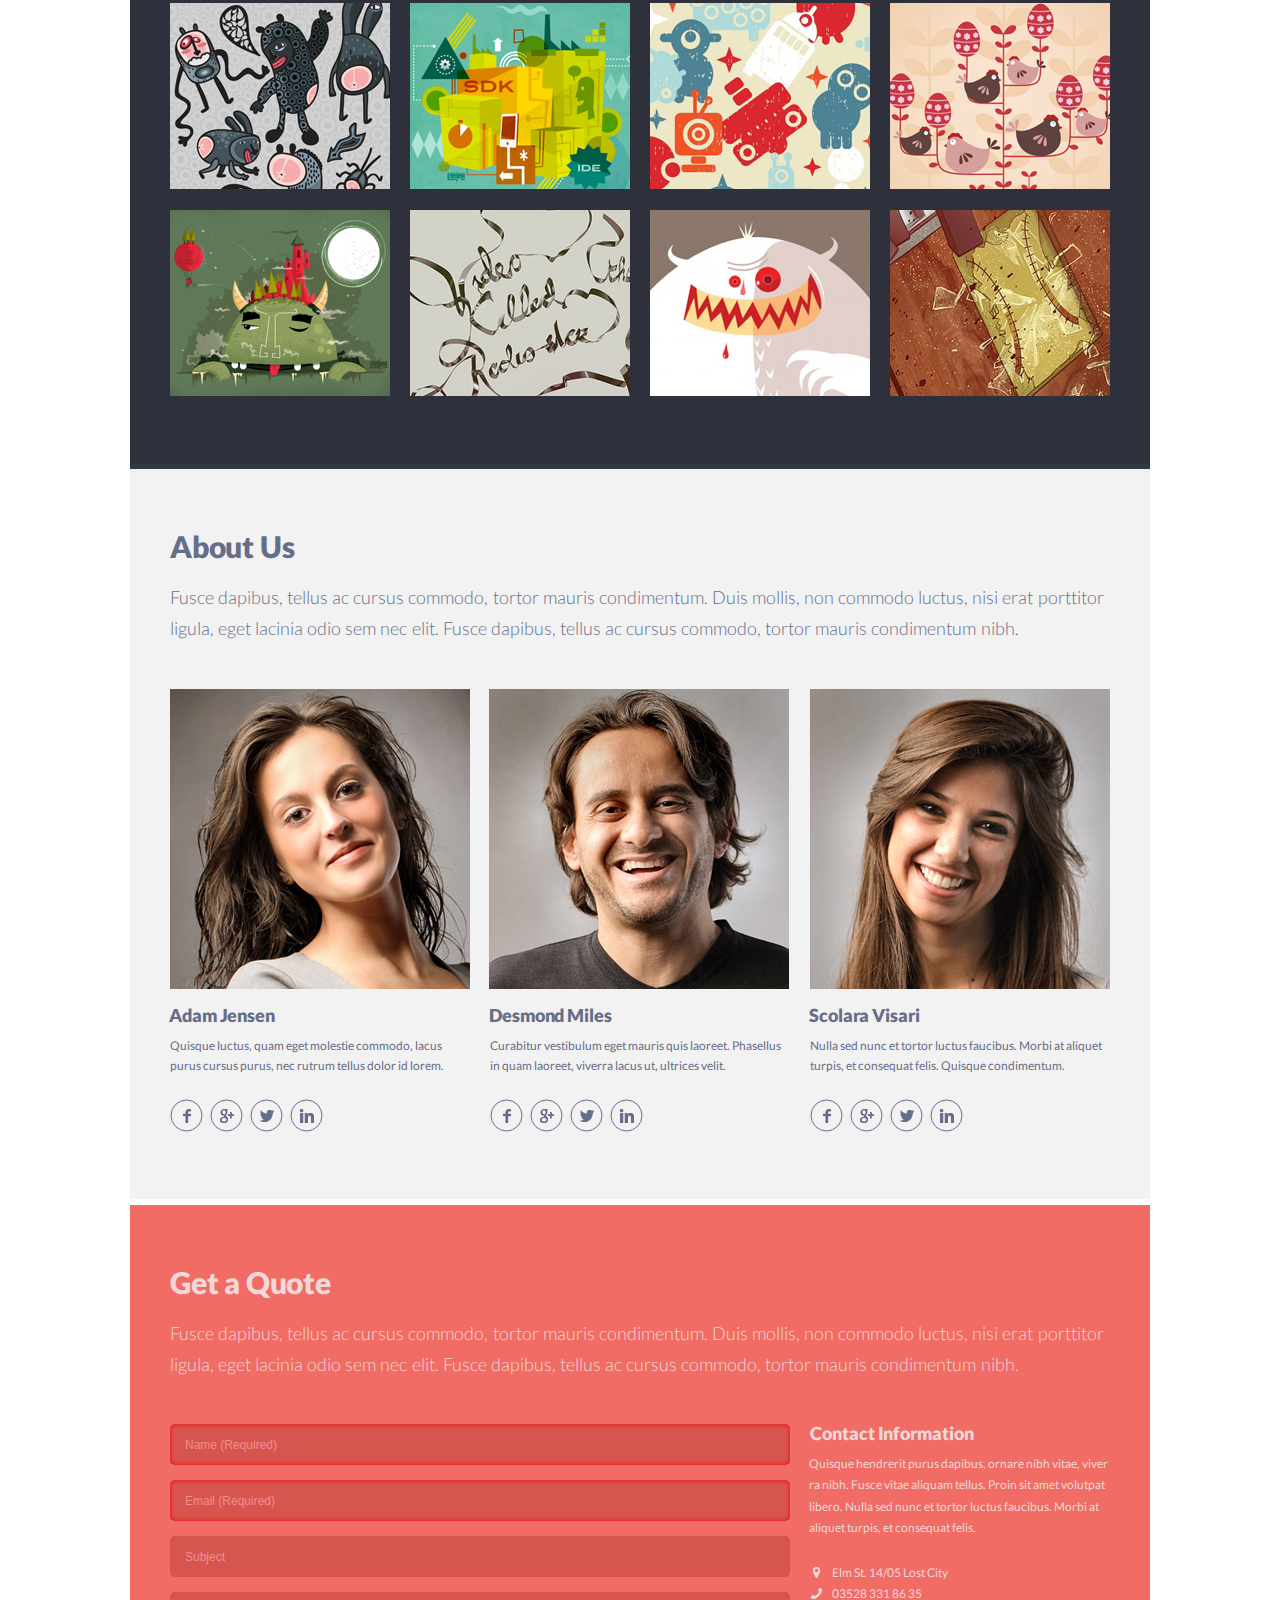
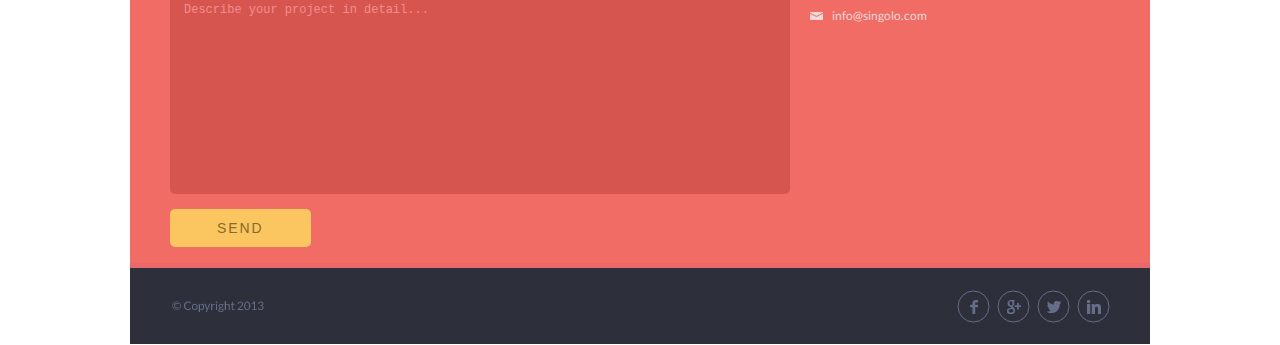
==== commit 6eaa3276: "feat: add responsive phone" ====
--- a/index.html
+++ b/index.html
@@ -9,11 +9,32 @@
 </head>
 
 <body>
+    <div class="over visibility">
+        
+    </div>
     <div class="wrapper">
         <header class="header">
+            <div class="burger-menu">
+                <div class="burger">
+                    <div></div>
+                    <div></div>
+                    <div></div>
+                </div>
+            </div>
             <a href="" class="logo header__logo">
-                <span class="logo__text" >singolo</span><span class="logo__decoration">*</span>
+                <div class="transform-logo-0">
+                    <span class="logo__text" >singolo</span><span class="logo__decoration">*</span>
+                </div>
             </a>
+            <div class="modal-window-nav">
+                <ul class="modal-window-nav__nav">
+                    <li class="modal-window-nav__item navigation__link_active">home</li>
+                    <li class="modal-window-nav__item">services</li>
+                    <li class="modal-window-nav__item">portfolio</li>
+                    <li class="modal-window-nav__item">about</li>
+                    <li class="modal-window-nav__item">contact</li>
+                </ul>
+            </div>
             <nav class="header__navigation">
                 <ul class="navigation">
                     <li class="navigation__item"><a href="#" class="navigation__link navigation__link_active" onclick="event.preventDefault()">home</a>
--- a/style.css
+++ b/style.css
@@ -145,8 +145,21 @@
 .page-section_mb_xs {
     padding-bottom: 16px;
 }
-
-@media screen and (min-width: 375px) and (max-width: 768px) {
+@media screen and (min-width: 768px) and (max-width: 1019px) {
+    .page-section_mb_g {
+        padding: 43px 42px 67px;
+    }
+    .page-section_mb_m {
+        padding-bottom: 65px;
+    }
+    .page-section_mb_s {
+        padding: 55px 40px 66px;
+    }
+    .page-section_mb_xs {
+        padding: 56px 42px 39px;
+    }
+}
+@media screen and (min-width: 375px) and (max-width: 767px) {
     .page-section_mb_g {
         padding: 30px 32px 21px;
     }
@@ -170,7 +183,7 @@
 .header {
     position: sticky;
     box-sizing: border-box;
-    width: 100% - 40px;
+    width: 100%;
     top: 0;
     z-index: 99;
     height: 90px;
@@ -188,6 +201,7 @@
     font-weight: 700;
     color: white;
     letter-spacing: -0.5px;
+    flex-grow: 1;
 }
 .logo__decoration {
     color: #f06c64;
@@ -224,14 +238,110 @@
     margin: 0 12px;
     color: #494e62;
 }
+.burger {
+    display: none;
+    flex-grow: 0;
+}
+.transform-0 {
+    transform: rotate(0deg);
+    transition: transform 0.5s;
+}
+.transform {
+    transform: rotate(90deg);
+    transition: transform 0.5s;
+}
+.transform-logo-0 {
+    transform: translate(0, 0);
+    transition: transform 0.5s;
+}
+.transform-logo {
+    transform: translate(-80px, -5px);
+    transition: transform 0.5s;
+}
+.modal-window-nav {
+    opacity: 0;
+}
+
 /*----- Independent section block bem NAVIGATION -----*/
-@media screen and (min-width: 375px) and (max-width: 768px) {
+@media screen and (min-width: 768px) and (max-width: 1019px) {
+    .navigation {
+        padding-top: 0;
+    }
+    .modal-window-nav {
+        opacity: 0;
+    }
+}
+@media screen and (min-width: 375px) and (max-width: 767px) {
+    .header {
+        flex-grow: 1;
+        justify-content: space-between;
+    }
+    .logo {
+        flex-grow: 1;
+        padding-top: 9px;
+        margin-left: 5px;
+        font-size: 19.68px;
+        z-index: 2;
+    }
+    .logo > div {
+        display: flex;
+        justify-content: center;
+    }
     .header {
         height: 65px;
     }
     .navigation {
         display: none;
     }
+    .modal-window-nav {
+        width: 80vw;
+        height: 100vh;
+        position: absolute;
+        left: 0;
+        top: 0;
+        /* top: 0;
+        bottom: 0;
+        right: 0;
+        left: 0; */
+        background-color: #2D303A;
+        box-shadow: 0 14px 28px rgba(0,0,0,0.25), 0 10px 10px rgba(0,0,0,0.22);
+        transition: 0.5s;
+        /* transition: transform 2s; */
+        opacity: 0;
+        z-index: 0;
+    }
+    .modal-window-nav__nav {
+        margin-top: 25vh;
+        margin-left: 17vw;
+        color: white;
+    }
+    .modal-window-nav__item {
+        font-size: 24px;
+        letter-spacing: -0.035em;
+        text-transform: uppercase;
+        margin-bottom: 27px;
+    }
+    .burger {
+        display: flex;
+        flex-direction: column;
+        justify-content: space-between;
+        width: 25px;
+        height: 20px;
+        padding-top: 7px;
+        margin-left: -20px;
+        z-index: 2;
+    }
+    
+    .burger > div {
+        width: 25px;
+        height: 2.4px;
+        background-color: white;
+        z-index: 2;
+    }
+    /* .row {
+        flex-direction: row;
+        justify-content: space-evenly;
+    } */
 }
 
 /*---------- Independent section block bem HEADER ----------*/
@@ -294,7 +404,12 @@
     margin-left: 70px;
     margin-bottom: 122px;
 }
-@media screen and (min-width: 375px) and (max-width: 768px) {
+@media screen and (min-width: 768px) and (max-width: 1019px) {
+    .slider {
+        height: 445px;
+    }
+}
+@media screen and (min-width: 375px) and (max-width: 767px) {
     .slider {
         height: 215px;
     }
@@ -350,13 +465,53 @@
     font-size: 12px;
     line-height: 1.8;
 }
-@media screen and (min-width: 375px) and (max-width: 768px) {
+@media screen and (min-width: 768px) and (max-width: 1019px) {
+    .layout-item {
+        flex-grow: 1;
+        width: calc(50% - 60px);
+        padding: 0 0;
+    }
+    .page-section__layout-3-column {
+        padding-top: 36px;
+        margin: 0 0;
+    }
+    .layout-item__layout-3-column {
+        margin-top: 1px;
+        margin-bottom: 49px;
+        margin-right: 30px;
+    }
+    .layout-item:nth-child(2n+2) .layout-item__img img {
+        margin-left: 11px;
+    }
+    .layout-item:nth-child(1n+3) .layout-item__img img {
+        margin-top: 3px;
+    }
+    .layout-item:nth-child(3) .layout-item__img img {
+        margin-top: 0;
+    }
+    .layout-item__subtitle {
+        font-size: 12px;
+        line-height: 1.9;
+    }
+    .layout-item__title {
+        margin-top: 1px;
+        margin-left: -1px;
+    }
+    .layout-item:nth-child(3) .layout-item__title {
+        margin-top: -2px;
+        margin-left: -1px;
+    }
+    .layout-item:last-child .layout-item__title {
+        margin-top: 1px;
+        margin-left: -1px;
+    }
+}
+@media screen and (min-width: 375px) and (max-width: 767px) {
     .layout-item {
         display: flex;
         flex-grow: 1;
         width: calc(100% - 32px);
         padding: 0 0;
-        /* margin-right: 53px; */
     }
     .page-section__layout-3-column {
         padding-top: 30px;
@@ -405,7 +560,10 @@
     border-color: white;
 }
 /* tag-list intaractive element */
-@media screen and (min-width: 375px) and (max-width: 768px) {
+@media screen and (min-width: 768px) and (max-width: 1019px) {
+    
+}
+@media screen and (min-width: 375px) and (max-width: 767px) {
     .page-section__tag-list {
         margin-top: 16px;
     }
@@ -443,13 +601,28 @@
 
 /* border */
 .gallery__item_border_red {
-    outline: #F06C64 solid 5px;
+    border: #F06C64 solid 5px;
     box-sizing: border-box;
 }
 /* border */
 
 /*- Modificator gallery__item -*/
-@media screen and (min-width: 375px) and (max-width: 768px) {
+@media screen and (min-width: 768px) and (max-width: 1019px) {
+    .gallery {
+        display: grid;
+        grid-gap: 16px;
+        grid-template-columns: 1fr 1fr 1fr;
+        grid-template-rows: 187px 187px 187px 187px;
+        grid-auto-rows: 0px;
+        overflow: hidden;
+        margin: -5px;
+        padding: 5px;
+    }
+    .page-section__gallery {
+        margin-top: 25px;
+    }
+}
+@media screen and (min-width: 375px) and (max-width: 767px) {
     .gallery {
         display: grid;
         grid-gap: 14px;
@@ -511,7 +684,27 @@
     fill: rgb(240, 232, 0);
 }
 /*----- Independent section block bem SOCIAL-ICON -----*/
-@media screen and (min-width: 375px) and (max-width: 768px) {
+@media screen and (min-width: 768px) and (max-width: 1019px) {
+    .workers {
+        grid-gap: 15px;
+    }
+    .page-section__workers {
+        margin-top: 38px;
+        margin-left: 2px;
+    }
+    .workers-card__title {
+        margin-top: 10px;
+    }
+    .workers-card__text {
+        margin-top: 3px;
+        font-size: 12px;
+        line-height: 1.9;
+    }
+    .social-icon {
+        margin-top: 10px;
+    }
+}
+@media screen and (min-width: 375px) and (max-width: 767px) {
     .workers {
         grid-template-columns: 1fr;
     }
@@ -625,7 +818,39 @@
 .contact-wrapper:last-child .img-wrapper img {
     margin-top: 2px;
 }
-@media screen and (min-width: 375px) and (max-width: 768px) {
+@media screen and (min-width: 768px) and (max-width: 1019px) {
+    .feedback {
+        padding-top: 25px;
+    }
+    .form-question {
+        width: 62%;
+    }
+    .form-question__input {
+        margin-bottom: 11px;
+        margin-left: -3px;
+    }
+    .contact-info {
+        width: 34%;
+        padding-left: 30px;
+        box-sizing: border-box;
+    }
+    .contact-info__text {
+        padding-top: 3px;
+        line-height: 1.9;
+    }
+    .contact {
+        padding-top: 15px;
+    }
+    .page-section_mb_xs {
+        padding-right: 20px;
+    }
+    .form-question__input:nth-child(4) {
+        height: 160px;
+        margin-bottom: 16px;
+
+    }
+}
+@media screen and (min-width: 375px) and (max-width: 767px) {
     .feedback {
         flex-wrap: wrap;
         padding-top: 23px;
@@ -663,19 +888,25 @@
 
 /*----- Independent section block bem BUTTON -----*/
 .button {
-    background-color: #2d303a;
-    color: #f0d8d9;
+    background-color: #fbc65f;
+    color: #886a30;
     border: none;
     border-radius: 5px;
-    width: 100%;
-    padding: 10px 0;
+    /* width: 100%; */
+    padding: 11px 47px;
     font-size: 14px;
     font-weight: 300;
     text-transform: uppercase;
-    letter-spacing: 2px;
-}
-@media screen and (min-width: 375px) and (max-width: 768px) {
+    letter-spacing: 1.9px;
+}
+@media screen and (min-width: 768px) and (max-width: 1019px) {
     .button {
+        margin-left: -3px;
+    }
+}
+@media screen and (min-width: 375px) and (max-width: 767px) {
+    .button {
+        width: 100%;
         padding: 16px 0;
     }
 }
@@ -721,7 +952,10 @@
     padding-bottom: 20px;
 }
 /* mixin social-icon in footer-main */
-@media screen and (min-width: 375px) and (max-width: 768px) {
+@media screen and (min-width: 768px) and (max-width: 1019px) {
+    
+}
+@media screen and (min-width: 375px) and (max-width: 767px) {
     .footer-main__copyright {
         display: none;
     }
@@ -784,6 +1018,8 @@
 .visibility {
     display: none;
 }
+
+
 /*---------- Independent section block bem WINDOW-TEXT ----------*/
 
 .phone-button-1 {
@@ -831,36 +1067,22 @@
 .opacity_true {
     opacity: 1;
 }
-
+.over {
+    height: 550vh;
+    background-color: #323746;
+    opacity: 0.8;
+    position: absolute;
+    top: 0;
+    bottom: 0;
+    left: 0;
+    right: 0;
+    z-index: 99;
+}
+.index-1 {
+    z-index: 10;
+}
+.index-0 {
+    z-index: -1;
+}
 /*-------------------- Responsive --------------------*/
-@media screen and (min-width: 768px) and (max-width: 1020px) {
-    .layout-item {
-        display: flex;
-        flex-grow: 1;
-        width: calc(50% - 53px);
-        padding: 0 0;
-        margin-right: 53px;
-    }
-    .gallery {
-        display: grid;
-        grid-gap: 20px;
-        grid-template-columns: 1fr 1fr 1fr;
-        grid-template-rows: 187px 187px 187px 187px;
-        grid-auto-rows: 0px;
-        overflow: hidden;
-        margin: -5px;
-        padding: 5px;
-    }
-    .page-section__gallery {
-        margin-top: 15px;
-    }
-}
-
-@media screen and (min-width: 375px) and (max-width: 768px) {
-
-
-
-
-
-}
 /*-------------------- Responsive --------------------*/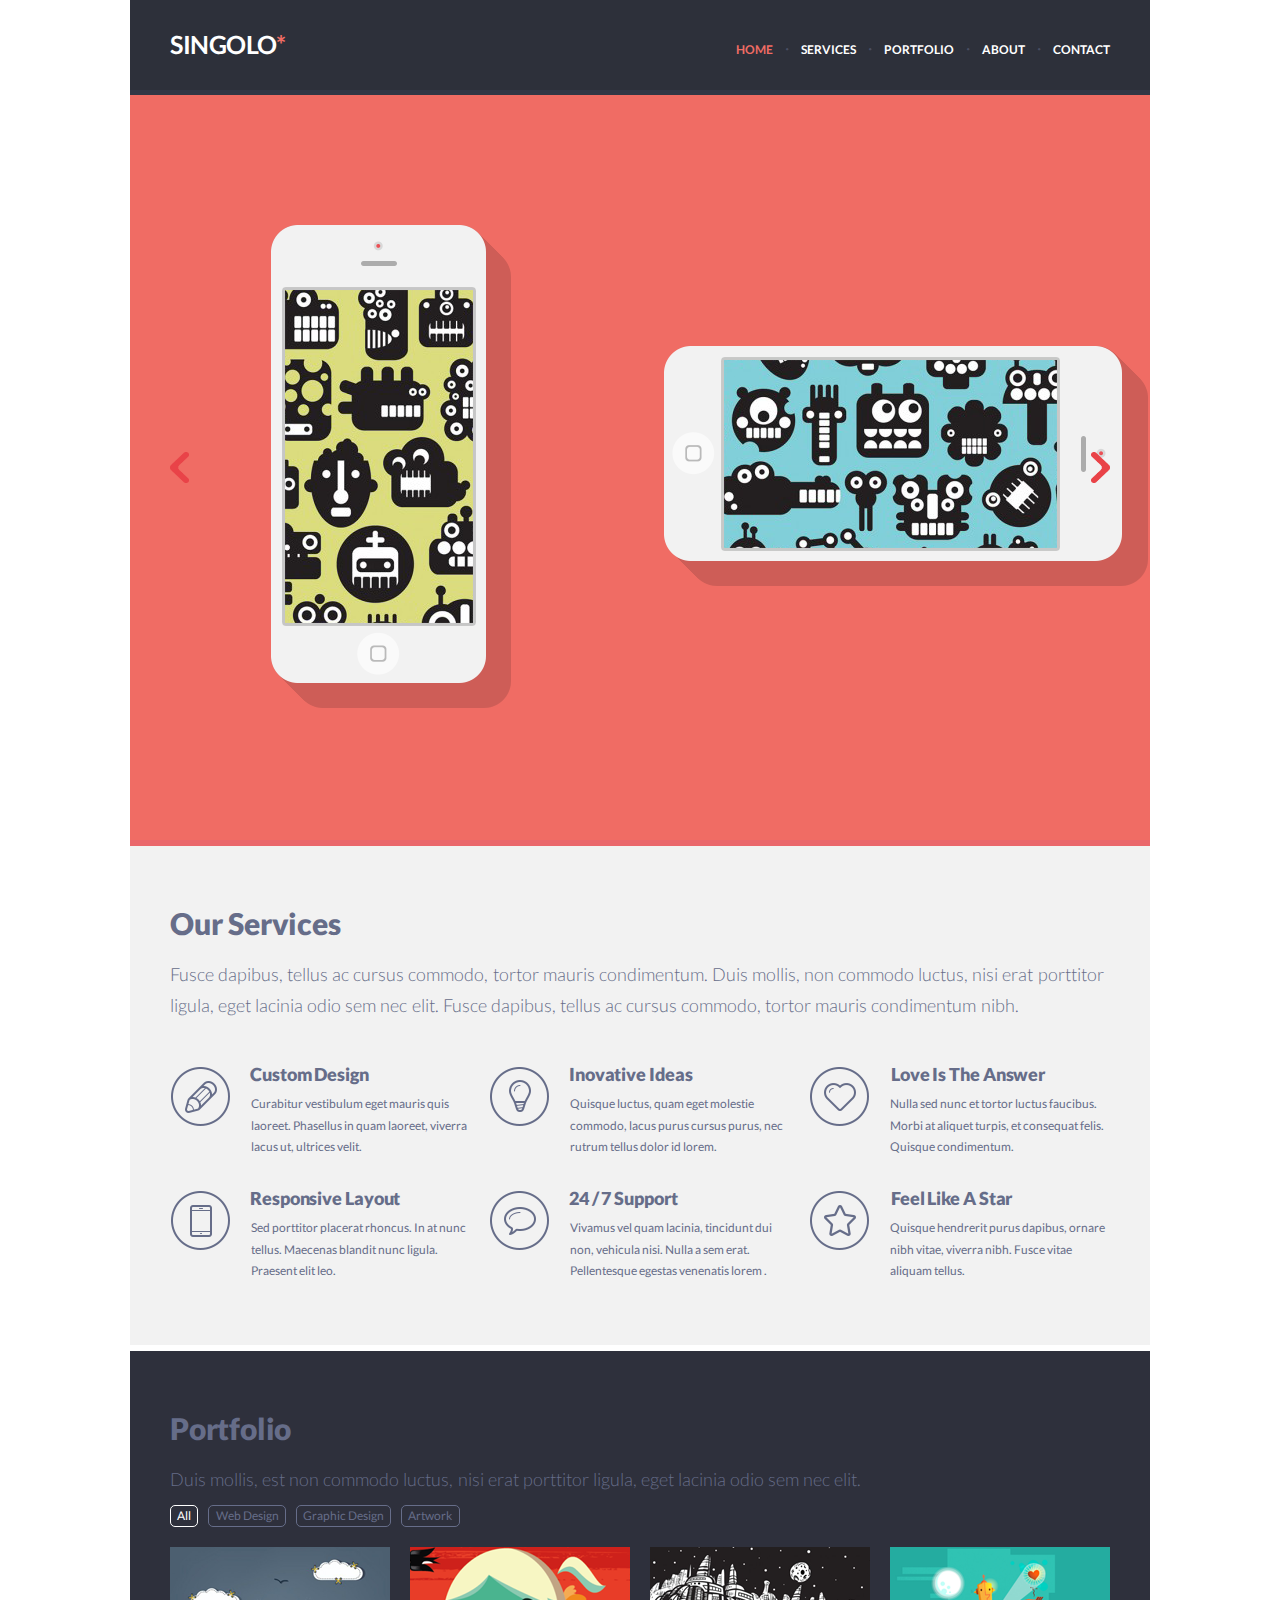
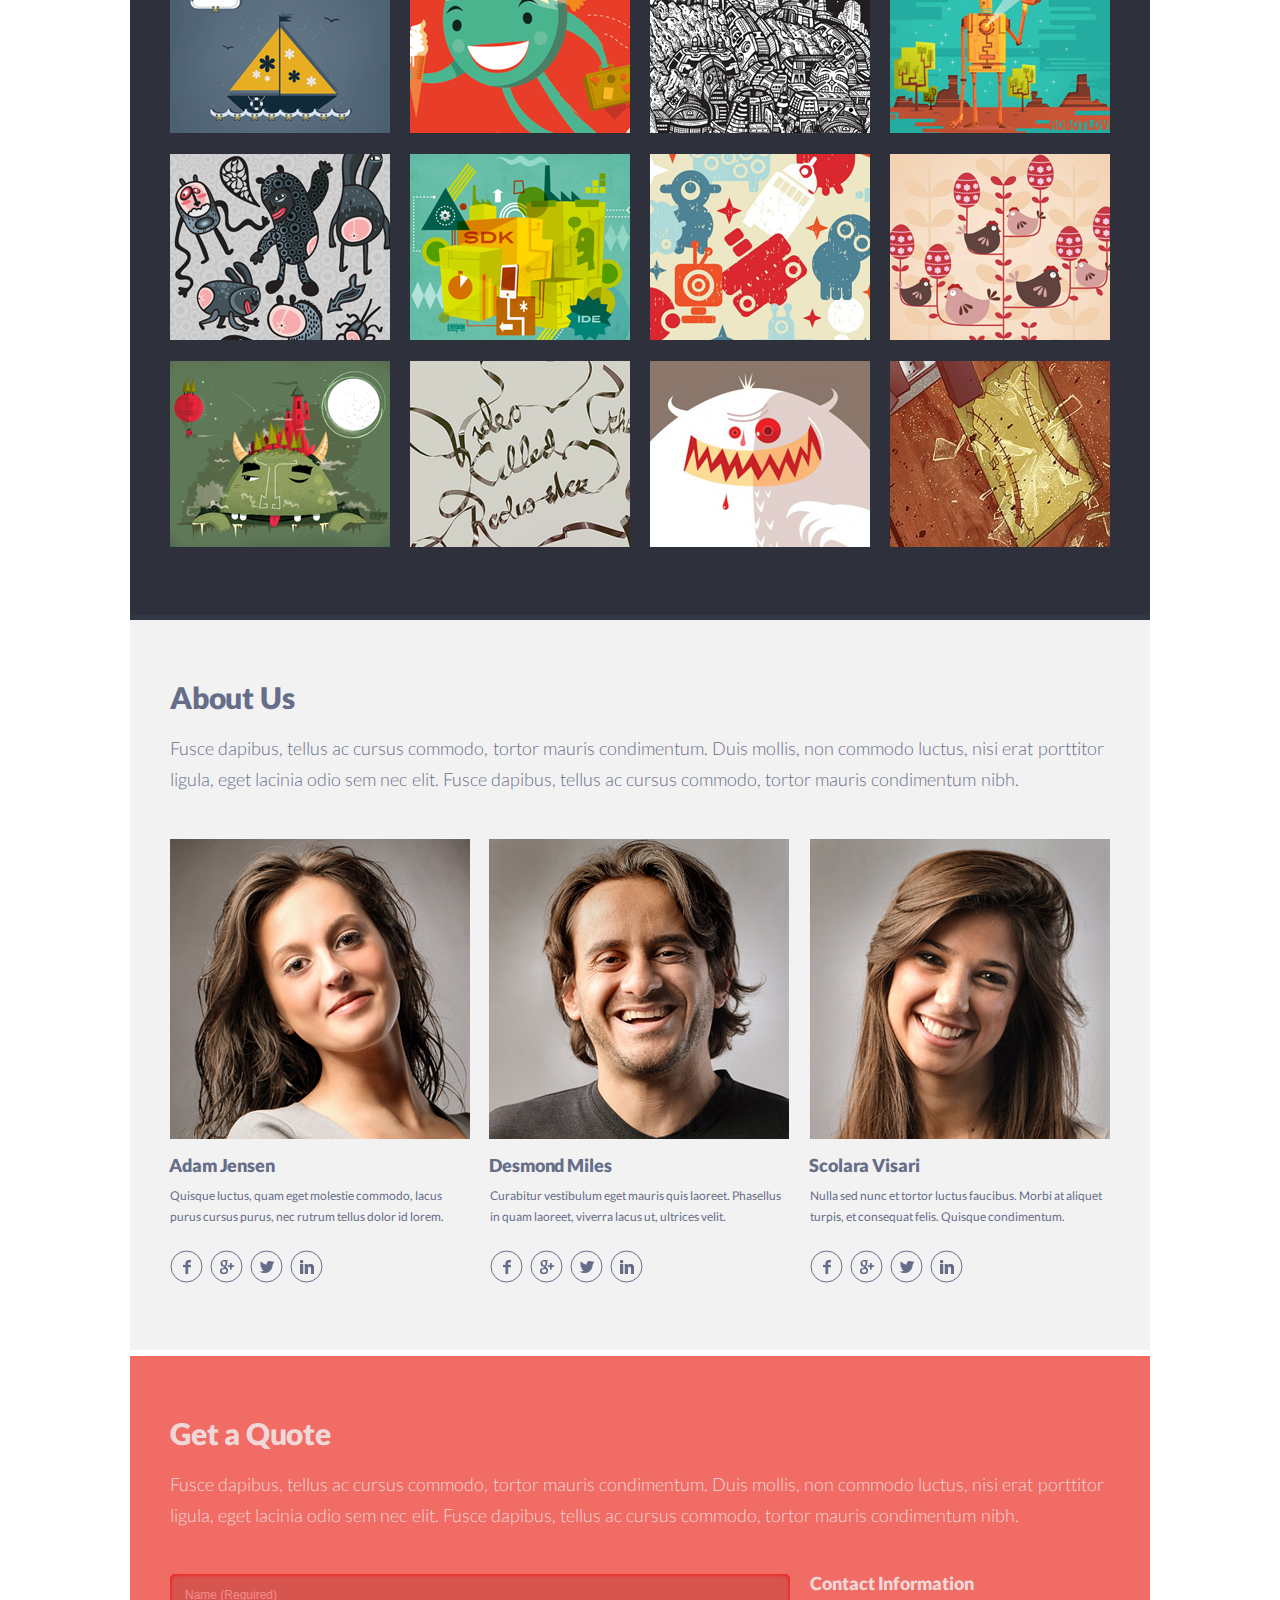
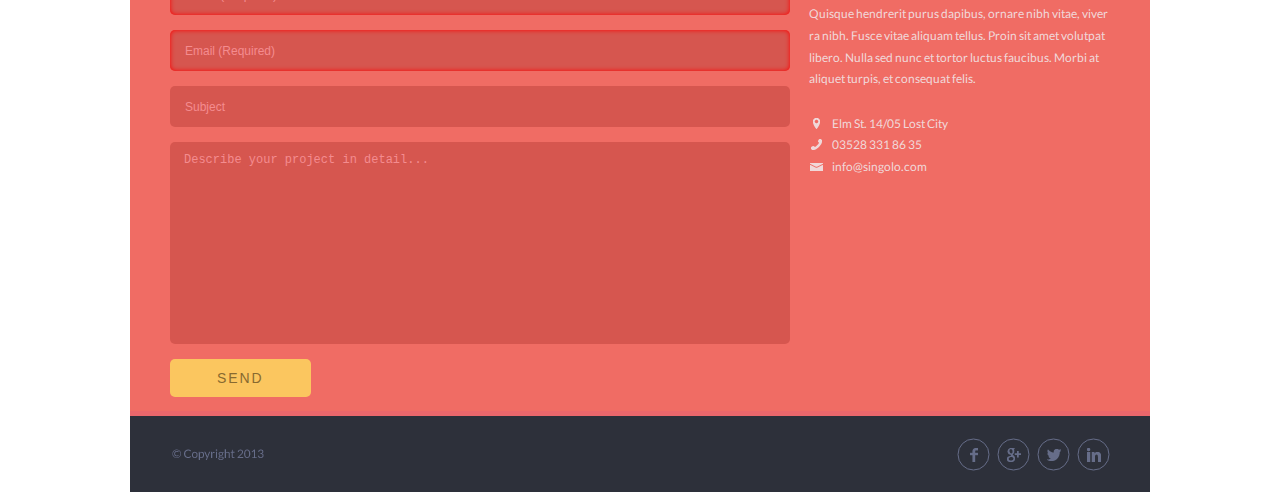
==== commit 94065b00: "feat: add slider responsive" ====
--- a/index.html
+++ b/index.html
@@ -26,7 +26,7 @@
                     <span class="logo__text" >singolo</span><span class="logo__decoration">*</span>
                 </div>
             </a>
-            <div class="modal-window-nav">
+            <div class="modal-window-nav visibility">
                 <ul class="modal-window-nav__nav">
                     <li class="modal-window-nav__item navigation__link_active">home</li>
                     <li class="modal-window-nav__item">services</li>
@@ -71,6 +71,29 @@
                         <img src="assets/image/rs_logo.jpg" alt="rs-logo" class="slider_photo">
                     </div>
                 </div>  -->
+                <div class="slider__photos">
+                    <div class="slider_item">
+                        <img src="assets/image/slider/vt.png" alt="verticat-phone" class="slider__phone-vertical">
+                        <img src="assets/image/slider/gt.png" alt="horizontal-phone" class="slider__phone-horizontal">
+                        <div class="black-screen-ver"></div>
+                        <div class="black-screen-hor"></div>
+                    </div>
+                    <div class="slider_item">
+                        <img src="assets/image/slider/Slide-2.png" alt="">
+                    </div>
+                    <!-- <div class="slider_item">
+                        <img src="assets/image/gallery/03.png" alt="">
+                    </div>
+                    <div class="slider_item">
+                        <img src="assets/image/gallery/04.png" alt="">
+                    </div> -->
+                </div>
+                <div class="slider-buttoms">
+                    <img class="s-left" src="assets/image/slider/s-left.png" alt="" onclick="sLeft()">
+                    <div class="phone-button-1" onclick="screenSwich('.black-screen-ver')"></div>
+                    <div class="phone-button-2" onclick="screenSwich('.black-screen-hor')"></div>
+                    <img class="s-right" src="assets/image/slider/s-right.png" alt="" onclick="sRight()">
+                </div>
             </div>
             <div class="separator separator_color_pink separator_size_6"></div>
             <section class="page-section page-section_bg_light-grey page-section_color_grey page-section_mb_g">
--- a/style.css
+++ b/style.css
@@ -143,7 +143,7 @@
     padding-bottom: 65px;
 }
 .page-section_mb_xs {
-    padding-bottom: 16px;
+    padding-bottom: 14px;
 }
 @media screen and (min-width: 768px) and (max-width: 1019px) {
     .page-section_mb_g {
@@ -160,6 +160,20 @@
     }
 }
 @media screen and (min-width: 375px) and (max-width: 767px) {
+    .page-section_mb_g {
+        padding: 30px 32px 21px;
+    }
+    .page-section_mb_m {
+        padding: 45px 31px 8px;
+    }
+    .page-section_mb_s {
+        padding: 37px 30px 25px;
+    }
+    .page-section_mb_xs {
+        padding: 47px 30px 28px;
+    }
+}
+@media screen and (max-width: 374px) {
     .page-section_mb_g {
         padding: 30px 32px 21px;
     }
@@ -239,7 +253,6 @@
     color: #494e62;
 }
 .burger {
-    display: none;
     flex-grow: 0;
 }
 .transform-0 {
@@ -259,7 +272,12 @@
     transition: transform 0.5s;
 }
 .modal-window-nav {
-    opacity: 0;
+    display: none;
+}
+
+.transform-slider {
+    transform: translate(-100%, 0);
+    transition: transform 1s;
 }
 
 /*----- Independent section block bem NAVIGATION -----*/
@@ -268,7 +286,7 @@
         padding-top: 0;
     }
     .modal-window-nav {
-        opacity: 0;
+        display: none;
     }
 }
 @media screen and (min-width: 375px) and (max-width: 767px) {
@@ -306,9 +324,8 @@
         background-color: #2D303A;
         box-shadow: 0 14px 28px rgba(0,0,0,0.25), 0 10px 10px rgba(0,0,0,0.22);
         transition: 0.5s;
-        /* transition: transform 2s; */
-        opacity: 0;
-        z-index: 0;
+        display: block;
+        z-index: 1;
     }
     .modal-window-nav__nav {
         margin-top: 25vh;
@@ -331,87 +348,323 @@
         margin-left: -20px;
         z-index: 2;
     }
+    .burger {
+        cursor: pointer;
+    }
     
     .burger > div {
         width: 25px;
         height: 2.4px;
         background-color: white;
+        z-index: 0;
+    }
+}
+@media screen and (max-width: 374px) {
+    .header {
+        flex-grow: 1;
+        justify-content: space-between;
+    }
+    .logo {
+        flex-grow: 1;
+        padding-top: 9px;
+        margin-left: 5px;
+        font-size: 19.68px;
         z-index: 2;
     }
-    /* .row {
-        flex-direction: row;
-        justify-content: space-evenly;
-    } */
-}
-
+    .logo > div {
+        display: flex;
+        justify-content: center;
+    }
+    .header {
+        height: 65px;
+    }
+    .navigation {
+        display: none;
+    }
+    .modal-window-nav {
+        width: 80vw;
+        height: 100vh;
+        position: absolute;
+        left: 0;
+        top: 0;
+        /* top: 0;
+        bottom: 0;
+        right: 0;
+        left: 0; */
+        background-color: #2D303A;
+        box-shadow: 0 14px 28px rgba(0,0,0,0.25), 0 10px 10px rgba(0,0,0,0.22);
+        transition: 0.5s;
+        display: block;
+        z-index: 1;
+    }
+    .modal-window-nav__nav {
+        margin-top: 25vh;
+        margin-left: 17vw;
+        color: white;
+    }
+    .modal-window-nav__item {
+        font-size: 24px;
+        letter-spacing: -0.035em;
+        text-transform: uppercase;
+        margin-bottom: 27px;
+    }
+    .burger {
+        display: flex;
+        flex-direction: column;
+        justify-content: space-between;
+        width: 25px;
+        height: 20px;
+        padding-top: 7px;
+        margin-left: -20px;
+        z-index: 2;
+    }
+    .burger {
+        cursor: pointer;
+    }
+    
+    .burger > div {
+        width: 25px;
+        height: 2.4px;
+        background-color: white;
+        z-index: 0;
+    }
+}
 /*---------- Independent section block bem HEADER ----------*/
 
 /*---------- Independent section block bem SLIDER ----------*/
 .slider {
     display: flex;
-    height: 594px;
-    /* justify-content: space-between; */
-    align-items: center;
+    height: 58.2vw;
+    justify-content: center;
+    overflow: hidden;
     position: relative;
-    padding: 0 40px;
-    padding-bottom: 5px;
+    /* padding: 0 40px; */
     box-sizing: border-box;
     background-color: #f06c64;
 }
-.slider_photo {
-    box-sizing: border-box;
-    padding-left: 200px;
-}
-.slider__button {
-    display: flex;
+.slider__photos {
+    display: flex;
+    flex-grow: 1;
+    justify-content: stretch;
+    overflow: hidden;
+}
+.slider_item {
+    display: flex;
+    /* justify-content: center; */
+    width: 100%;
+    flex-shrink: 0;
+    overflow: hidden;
+    /* margin: 0 -40px; */
+}
+.slider_item img {
+    /* width: 100%; */
+    position: absolute;
+    align-self: center;
+    /* padding: 0 40px; */
+}
+.slider-buttoms {
+    position: absolute;
+    display: flex;
+    height: 58.2vw;
+    /* flex-grow: 1; */
+    width: calc(100% - 80px);
+    padding: 0 40px;
     justify-content: space-between;
+    align-items: center;
+}
+.s-left {
+    width: 2%;
+}
+.s-left:hover {
+    cursor: pointer;
+}
+.s-right {
+    width: 2%;
+}
+.s-right:hover {
+    cursor: pointer;
+}
+.slider__phone-vertical {
+    margin-top: -0.2vw;
+    margin-left: 11vw;
+}
+.slider__phone-horizontal {
+    margin-left: 41.7vw;
+    margin-top: -0.3vw;
+}
+.phone-button-1 {
     position: absolute;
-    width: calc(100% - 80px);
-    
-}
-.slider__images {
-    display: flex;
-    width: 100%;
-    overflow: hidden;
-}
-.slider_item {
-    box-sizing: border-box;
-    flex-shrink: 0;
-    position: relative;
-    left: 0;
-}
-.slider__left {
-    margin-left: 2px;
-    z-index: 1;
-}
-.slider__right {
-    margin-right: 0;
-    z-index: 1;
-}
-.slider__left:hover {
-    left: 0;
+    background-color: black;
+    width: 5vw;
+    height: 5vw;
+    border-radius: 50%;
     cursor: pointer;
-}
-.slider__right:hover {
-    right: 0;
+    left: 19vw;
+    top: 44.7vw;
+    opacity: 0;
+}
+.phone-button-2 {
+    position: absolute;
+    background-color: black;
+    width: 5vw;
+    height: 5vw;
+    border-radius: 50%;
     cursor: pointer;
-}
-.slider__phone-vertical {
-    margin-top: 2px;
-    margin-left: 72px;
-}
-.slider__phone-horizontal {
-    margin-left: 70px;
-    margin-bottom: 122px;
+    left: 42vw;
+    top: 25vw;
+    opacity: 0;
+}
+.black-screen-ver {
+    width: 18.8vw;
+    height: 33.2vw;
+    background-color: black;
+    position: absolute;
+    top: 11.2vw;
+    left: 12.2vw;
+    border-radius: 0.5vw;
+    opacity: 0;
+    transition: 0.5s;
+}
+.black-screen-hor {
+    width: 33vw;
+    height: 19vw;
+    background-color: black;
+    position: absolute;
+    top: 18.2vw;
+    left: 47.4vw;
+    border-radius: 0.5vw;
+    opacity: 0;
+    transition: 0.5s;
 }
 @media screen and (min-width: 768px) and (max-width: 1019px) {
     .slider {
-        height: 445px;
+        height: 58vw;
+    }
+    .slider-buttoms {
+        height: 58vw;
+    }
+    .slider_item img {
+        width: 100%;
+    }
+    .slider__photos .slider_item:first-child img:first-child {
+        /* width: 168.38px;
+        height: 344.26px; */
+        width: 23.5vw;
+    }
+    .slider__phone-vertical {
+        margin-top: 0;
+        margin-left: 11vw;
+    }
+    .slider__photos .slider_item:first-child img:nth-child(2) {
+        /* width: 344.26px;
+        height: 162.36px; */
+        width: 47.5vw;
+    }
+    .slider__phone-horizontal {
+        margin-left: 41.5vw;
+        margin-top: 0;
+    }
+    .phone-button-1 {
+        width: 4.5vw;
+        height: 4.5vw;
+        left: 19.3vw;
+        top: 45vw;
+    }
+    .phone-button-2 {
+        width: 4.5vw;
+        height: 4.5vw;
+        left: 42.2vw;
+        top: 26vw;
+    }
+    .black-screen-ver {
+        width: 19vw;
+        height: 33vw;
+        top: 11.5vw;
+        left: 12vw;
+    }
+    .black-screen-hor {
+        width: 33.2vw;
+        height: 18.8vw;
+        top: 18.4vw;
+        left: 47.3vw;
     }
 }
 @media screen and (min-width: 375px) and (max-width: 767px) {
     .slider {
-        height: 215px;
+        height: 57.4vw;
+    }
+    .slider-buttoms {
+        height: 57.4vw;
+    }
+    .s-left {
+        width: 5%;
+        margin-left: -31px;
+        margin-top: 8px;
+    }
+    .s-right {
+        width: 5%;
+        margin-right: -31px;
+        margin-top: 8px;
+    }
+    .slider_item img {
+        width: 100%;
+    }
+    .slider__photos .slider_item:first-child img:first-child {
+        /* width: 168.38px;
+        height: 344.26px; */
+        width: 23.5vw;
+    }
+    .slider__phone-vertical {
+        margin-top: 0.1vh;
+        margin-left: 11vw;
+    }
+    .slider__photos .slider_item:first-child img:nth-child(2) {
+        /* width: 344.26px;
+        height: 162.36px; */
+        width: 47.5vw;
+    }
+    .slider__phone-horizontal {
+        margin-left: 41.5vw;
+        margin-top: 0.3vw;
+    }
+}
+@media screen and (max-width: 374px) {
+    .slider {
+        height: 57.4vw;
+    }
+    .slider-buttoms {
+        height: 57.4vw;
+    }
+    .s-left {
+        width: 5%;
+        margin-left: -31px;
+        margin-top: 8px;
+    }
+    .s-right {
+        width: 5%;
+        margin-right: -31px;
+        margin-top: 8px;
+    }
+    .slider_item img {
+        width: 100%;
+    }
+    .slider__photos .slider_item:first-child img:first-child {
+        /* width: 168.38px;
+        height: 344.26px; */
+        width: 23.5vw;
+    }
+    .slider__phone-vertical {
+        margin-top: 0.1vh;
+        margin-left: 11vw;
+    }
+    .slider__photos .slider_item:first-child img:nth-child(2) {
+        /* width: 344.26px;
+        height: 162.36px; */
+        width: 47.5vw;
+    }
+    .slider__phone-horizontal {
+        margin-left: 41.5vw;
+        margin-top: 0.3vw;
     }
 }
 /*---------- Independent section block bem SLIDER ----------*/
@@ -529,6 +782,29 @@
         margin-bottom: 0;
     }
 }
+@media screen and (max-width: 374px) {
+    .layout-item {
+        display: flex;
+        flex-grow: 1;
+        width: calc(100% - 32px);
+        padding: 0 0;
+    }
+    .page-section__layout-3-column {
+        padding-top: 30px;
+        margin: 0 0;
+    }
+    .layout-item__layout-3-column {
+        margin-top: 1px;
+        margin-bottom: 29px;
+    }
+    .layout-item__layout-3-column:nth-child(1n+4) {
+        margin-top: 1px;
+        margin-bottom: 29px;
+    }
+    .layout-item__layout-3-column:last-child {
+        margin-bottom: 0;
+    }
+}
 /*---------- Independent section block bem LAYOUT-ITEM ----------*/
 
 /*---------- Independent section block bem LAYOUT-3-COLUMN ----------*/
@@ -561,14 +837,26 @@
 }
 /* tag-list intaractive element */
 @media screen and (min-width: 768px) and (max-width: 1019px) {
-    
+    .tag-list__item:hover {
+        cursor: pointer;
+    }
 }
 @media screen and (min-width: 375px) and (max-width: 767px) {
+    .tag-list__item:hover {
+        cursor: pointer;
+    }
     .page-section__tag-list {
         margin-top: 16px;
     }
 }
-
+@media screen and (max-width: 374px) {
+    .tag-list__item:hover {
+        cursor: pointer;
+    }
+    .page-section__tag-list {
+        margin-top: 16px;
+    }
+}
 /*---------- Independent section block bem TAG-LIST ----------*/
 
 /*---------- Independent section block bem GALLERY ----------*/
@@ -637,7 +925,21 @@
         margin-top: 20px;
     }
 }
-
+@media screen and (max-width: 374px) {
+    .gallery {
+        display: grid;
+        grid-gap: 14px;
+        grid-template-columns: 1fr 1fr;
+        grid-template-rows: 128px 128px 128px 128px;
+        grid-auto-rows: 0px;
+        overflow: hidden;
+        margin: -5px;
+        padding: 5px;
+    }
+    .page-section__gallery {
+        margin-top: 20px;
+    }
+}
 /*---------- Independent section block bem GALLERY ----------*/
 
 /*---------- Independent section block bem WORKERS ----------*/
@@ -730,7 +1032,32 @@
         margin-left: 0;
     }
 }
-
+@media screen and (max-width: 374px) {
+    .workers {
+        grid-template-columns: 1fr;
+    }
+    .page-section__workers {
+        margin-top: 23px;
+    }
+    .workers-card {
+        padding-bottom: 12px;
+    }
+    .workers-card__title {
+        margin-top: 15px;
+        margin-left: 0;
+    }
+    .workers-card__text {
+        margin-top: 3px;
+        font-size: 12px;
+        line-height: 1.8;
+    }
+    .social-icon {
+        margin-top: 12px;
+    }
+    .workers-card:nth-child(2) .workers-card__photo {
+        margin-left: 0;
+    }
+}
 /*---------- Independent section block bem WORKERS ----------*/
 
 /*---------- Independent section block bem FEEDBACK ----------*/
@@ -851,6 +1178,40 @@
     }
 }
 @media screen and (min-width: 375px) and (max-width: 767px) {
+    .feedback {
+        flex-wrap: wrap;
+        padding-top: 23px;
+    }
+    .form-question__input {
+        margin-bottom: 11px;
+    }
+    .form-question__input:nth-child(4) {
+        height: 160px;
+        margin-bottom: 13px;
+    }
+    .form-question {
+        width: 100%;
+    }
+    .contact-info {
+        width: 100%;
+        padding-left: 0;
+        padding-top: 33px;
+    }
+    .contact-info__text {
+        padding-top: 3px;
+        line-height: 1.9;
+    }
+    .contact {
+        padding-top: 17px;
+    }
+    .contact-wrapper {
+        margin-bottom: 13px;
+    }
+    .contact-wrapper:last-child {
+        margin-top: -1px;
+    }
+}
+@media screen and (max-width: 374px) {
     .feedback {
         flex-wrap: wrap;
         padding-top: 23px;
@@ -910,6 +1271,12 @@
         padding: 16px 0;
     }
 }
+@media screen and (max-width: 374px) {
+    .button {
+        width: 100%;
+        padding: 16px 0;
+    }
+}
 /*----- Independent section block bem BUTTON -----*/
 
 /*- Validation input style -*/
@@ -963,7 +1330,14 @@
         justify-content: center;
     }
 }
-
+@media screen and (max-width: 374px) {
+    .footer-main__copyright {
+        display: none;
+    }
+    .footer-main {
+        justify-content: center;
+    }
+}
 /*---------- Independent section block bem FEEDBACK ----------*/
 
 /*---------- Independent section block bem SEPARATOR ----------*/
@@ -1022,48 +1396,6 @@
 
 /*---------- Independent section block bem WINDOW-TEXT ----------*/
 
-.phone-button-1 {
-    width: 50px;
-    height: 50px;
-    border-radius: 50%;
-    cursor: pointer;
-    position: absolute;
-    left: 155px;
-    top: 405px;
-    opacity: 0;
-}
-.phone-button-2 {
-    width: 50px;
-    height: 50px;
-    border-radius: 50%;
-    cursor: pointer;
-    position: absolute;
-    left: 390px;
-    top: 205px;
-    opacity: 0;
-}
-.black-screen-ver {
-    width: 190px;
-    height: 338px;
-    background-color: black;
-    position: absolute;
-    top: 65px;
-    left: 85px;
-    border-radius: 2px;
-    opacity: 0;
-    transition: 0.5s;
-}
-.black-screen-hor {
-    width: 338px;
-    height: 192px;
-    background-color: black;
-    position: absolute;
-    top: 135px;
-    left: 442px;
-    border-radius: 2px;
-    opacity: 0;
-    transition: 0.5s;
-}
 .opacity_true {
     opacity: 1;
 }
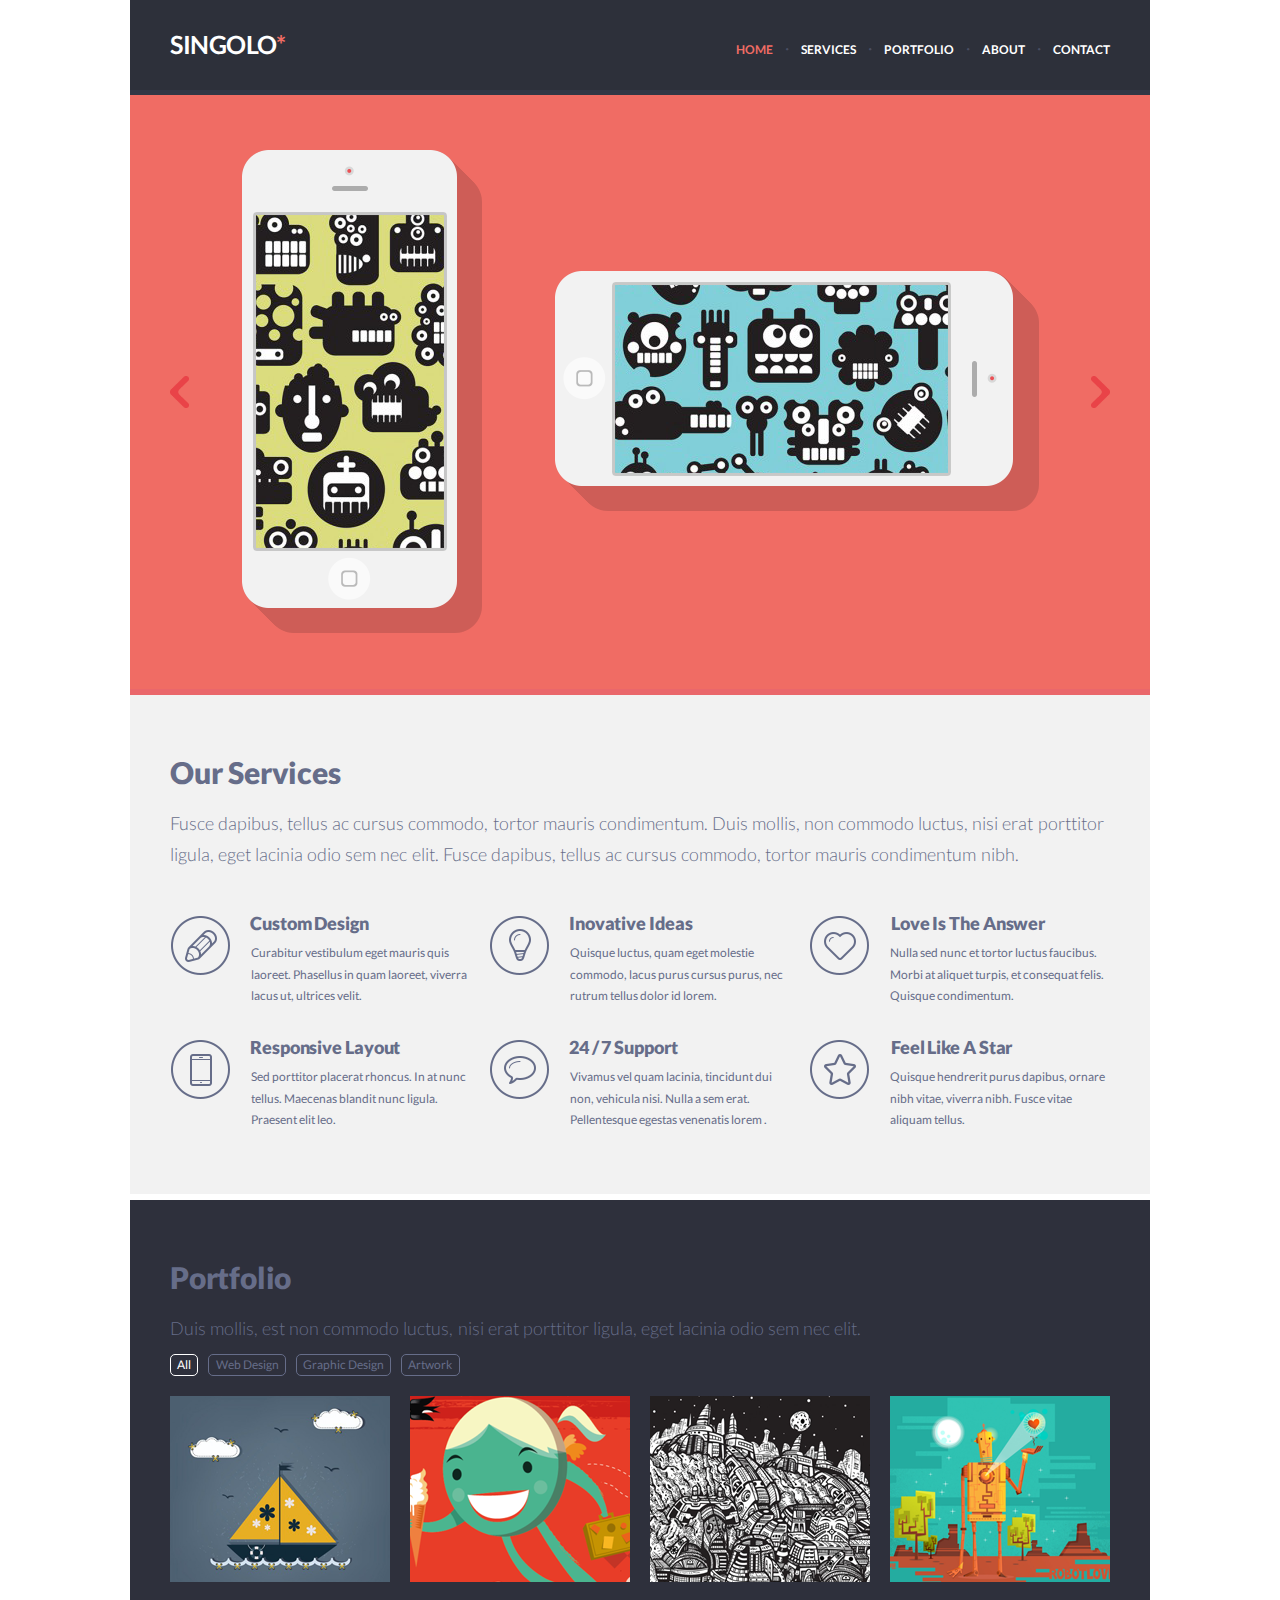
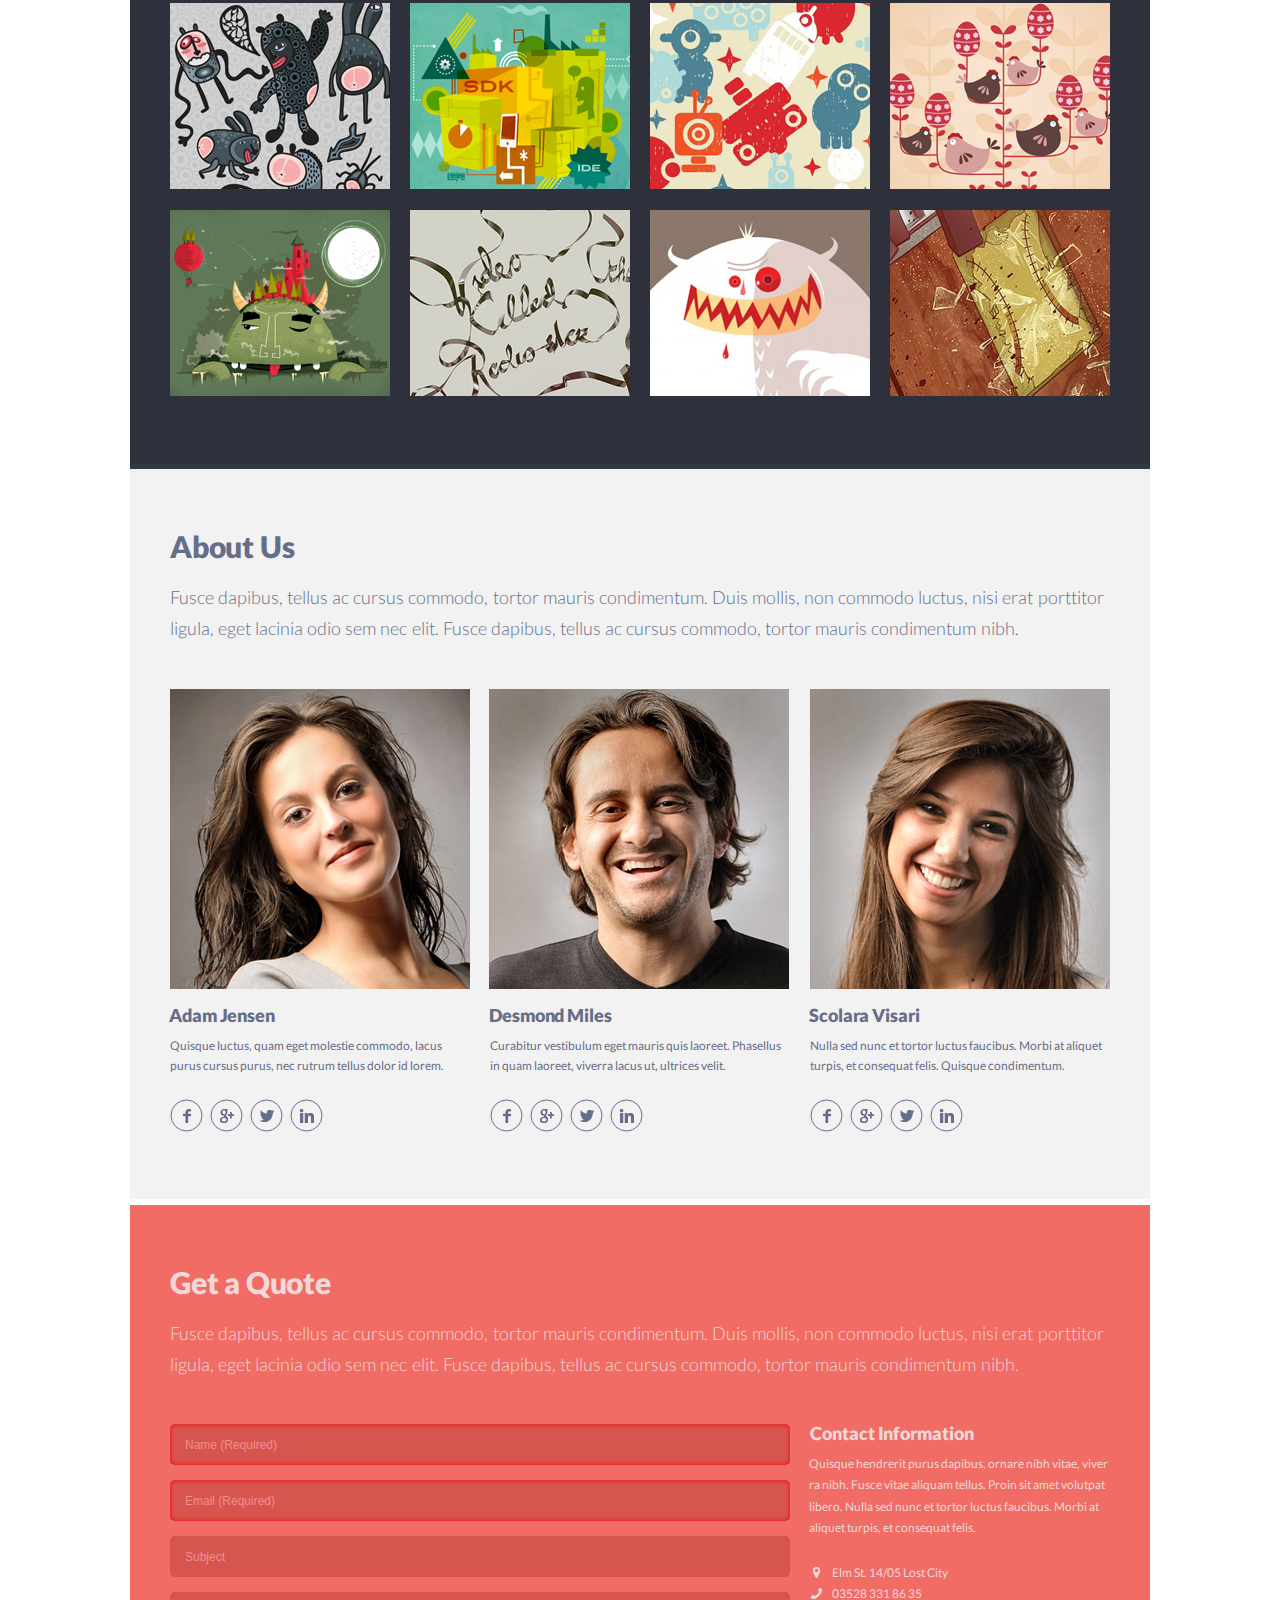
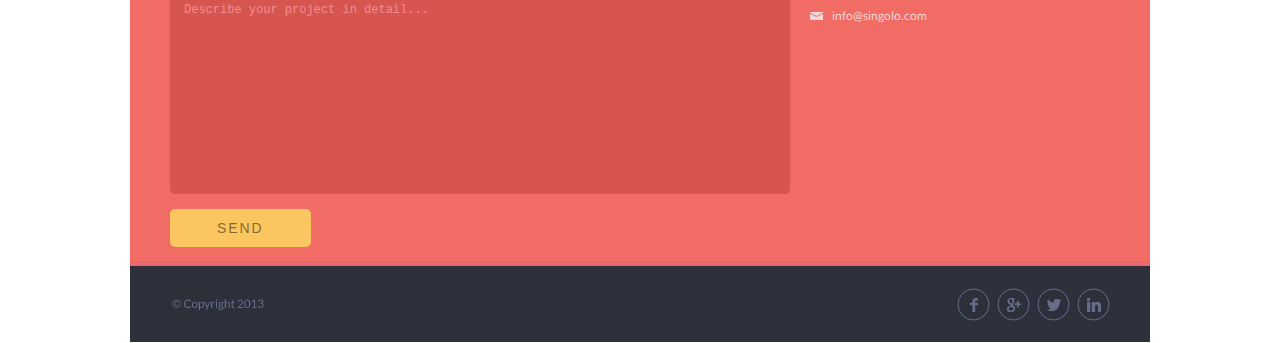
==== commit c128d2a1: "refactor slider and logo phone" ====
--- a/index.html
+++ b/index.html
@@ -54,23 +54,6 @@
             <div class="separator separator_color_gray separator_size_5"></div>
             <h1 class="hidden-titel visually-hidden">Singolo</h1>
             <div class="slider">
-                <!-- <div class="slider__button">
-                    <img src="assets/image/slider/sl.png" alt="slider-left" class="slider__left" onclick="sLeft()">
-                    <img src="assets/image/slider/sr.png" alt="slider-right" class="slider__right" onclick="sRight()">
-                </div>
-                <div class="slider__images">
-                    <div class="slider_item">
-                        <div class="black-screen-ver"></div>
-                        <div class="black-screen-hor"></div>
-                        <div class="phone-button-1" onclick="screenSwich('.black-screen-ver')"></div>
-                        <div class="phone-button-2" onclick="screenSwich('.black-screen-hor')"></div>
-                        <img src="assets/image/slider/vt.png" alt="verticat-phone" class="slider__phone-vertical">
-                        <img src="assets/image/slider/gt.png" alt="horizontal-phone" class="slider__phone-horizontal">
-                    </div>
-                    <div class="slider_item">
-                        <img src="assets/image/rs_logo.jpg" alt="rs-logo" class="slider_photo">
-                    </div>
-                </div>  -->
                 <div class="slider__photos">
                     <div class="slider_item">
                         <img src="assets/image/slider/vt.png" alt="verticat-phone" class="slider__phone-vertical">
--- a/style.css
+++ b/style.css
@@ -268,7 +268,7 @@
     transition: transform 0.5s;
 }
 .transform-logo {
-    transform: translate(-80px, -5px);
+    transform: translate(-27.5vw, -5px);
     transition: transform 0.5s;
 }
 .modal-window-nav {
@@ -434,7 +434,7 @@
 /*---------- Independent section block bem SLIDER ----------*/
 .slider {
     display: flex;
-    height: 58.2vw;
+    height: 594px;
     justify-content: center;
     overflow: hidden;
     position: relative;
@@ -465,7 +465,7 @@
 .slider-buttoms {
     position: absolute;
     display: flex;
-    height: 58.2vw;
+    height: 594px;
     /* flex-grow: 1; */
     width: calc(100% - 80px);
     padding: 0 40px;
@@ -485,54 +485,54 @@
     cursor: pointer;
 }
 .slider__phone-vertical {
-    margin-top: -0.2vw;
-    margin-left: 11vw;
+    margin-top: -2px;
+    margin-left: 112px;
 }
 .slider__phone-horizontal {
-    margin-left: 41.7vw;
-    margin-top: -0.3vw;
+    margin-left: 425px;
+    margin-top: -3px;
 }
 .phone-button-1 {
     position: absolute;
     background-color: black;
-    width: 5vw;
-    height: 5vw;
+    width: 50px;
+    height: 50px;
     border-radius: 50%;
     cursor: pointer;
-    left: 19vw;
-    top: 44.7vw;
+    left: 194px;
+    top: 457px;
     opacity: 0;
 }
 .phone-button-2 {
     position: absolute;
     background-color: black;
-    width: 5vw;
-    height: 5vw;
+    width: 50px;
+    height: 50px;
     border-radius: 50%;
     cursor: pointer;
-    left: 42vw;
-    top: 25vw;
+    left: 430px;
+    top: 256px;
     opacity: 0;
 }
 .black-screen-ver {
-    width: 18.8vw;
-    height: 33.2vw;
+    width: 192px;
+    height: 340px;
     background-color: black;
     position: absolute;
-    top: 11.2vw;
-    left: 12.2vw;
-    border-radius: 0.5vw;
+    top: 115px;
+    left: 124px;
+    border-radius: 5px;
     opacity: 0;
     transition: 0.5s;
 }
 .black-screen-hor {
-    width: 33vw;
-    height: 19vw;
+    width: 337px;
+    height: 192px;
     background-color: black;
     position: absolute;
-    top: 18.2vw;
-    left: 47.4vw;
-    border-radius: 0.5vw;
+    top: 186px;
+    left: 483px;
+    border-radius: 5px;
     opacity: 0;
     transition: 0.5s;
 }
@@ -627,6 +627,30 @@
         margin-left: 41.5vw;
         margin-top: 0.3vw;
     }
+    .phone-button-1 {
+        width: 4.5vw;
+        height: 4.5vw;
+        left: 19.3vw;
+        top: 45vw;
+    }
+    .phone-button-2 {
+        width: 4.5vw;
+        height: 4.5vw;
+        left: 42.2vw;
+        top: 26vw;
+    }
+    .black-screen-ver {
+        width: 19vw;
+        height: 33vw;
+        top: 11.5vw;
+        left: 12vw;
+    }
+    .black-screen-hor {
+        width: 33.2vw;
+        height: 18.8vw;
+        top: 18.4vw;
+        left: 47.3vw;
+    }
 }
 @media screen and (max-width: 374px) {
     .slider {
@@ -665,6 +689,30 @@
     .slider__phone-horizontal {
         margin-left: 41.5vw;
         margin-top: 0.3vw;
+    }
+    .phone-button-1 {
+        width: 4.5vw;
+        height: 4.5vw;
+        left: 19.3vw;
+        top: 45vw;
+    }
+    .phone-button-2 {
+        width: 4.5vw;
+        height: 4.5vw;
+        left: 42.2vw;
+        top: 26vw;
+    }
+    .black-screen-ver {
+        width: 19vw;
+        height: 33vw;
+        top: 11.5vw;
+        left: 12vw;
+    }
+    .black-screen-hor {
+        width: 33.2vw;
+        height: 18.8vw;
+        top: 18.4vw;
+        left: 47.3vw;
     }
 }
 /*---------- Independent section block bem SLIDER ----------*/
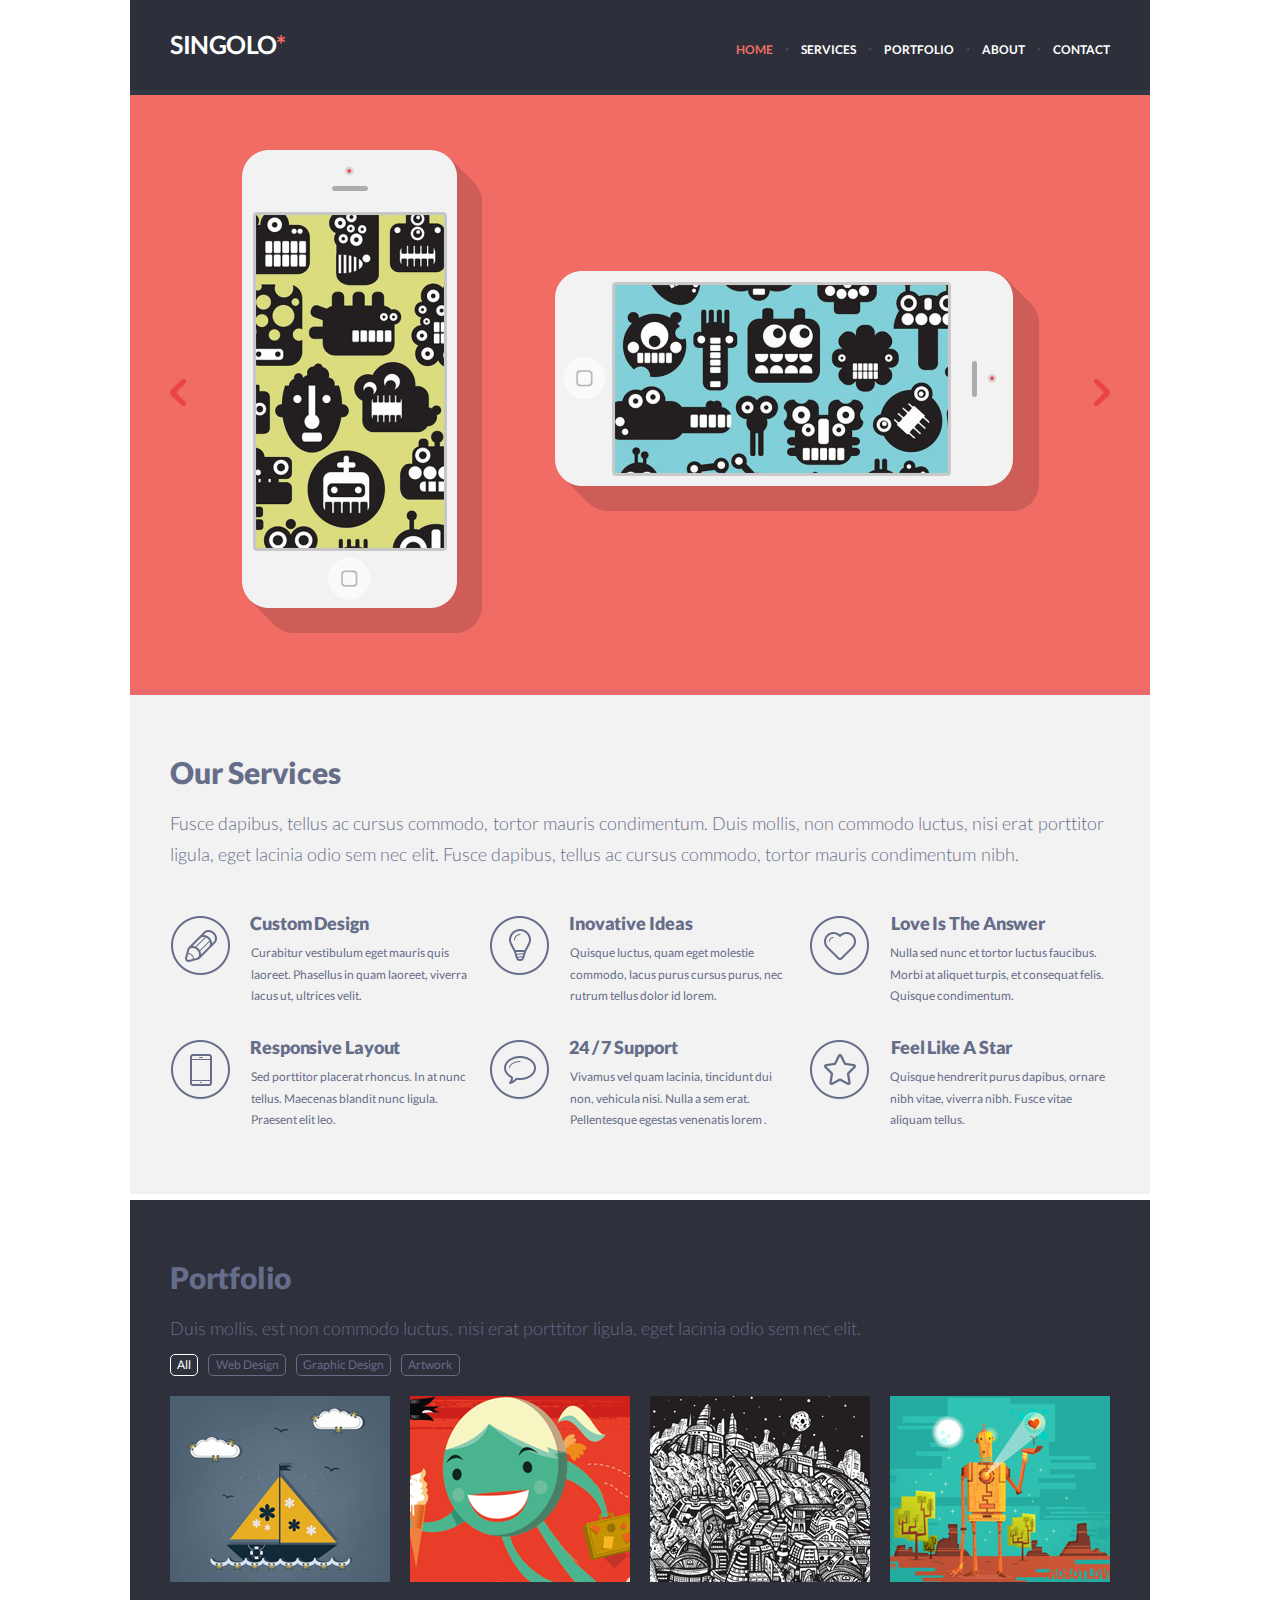
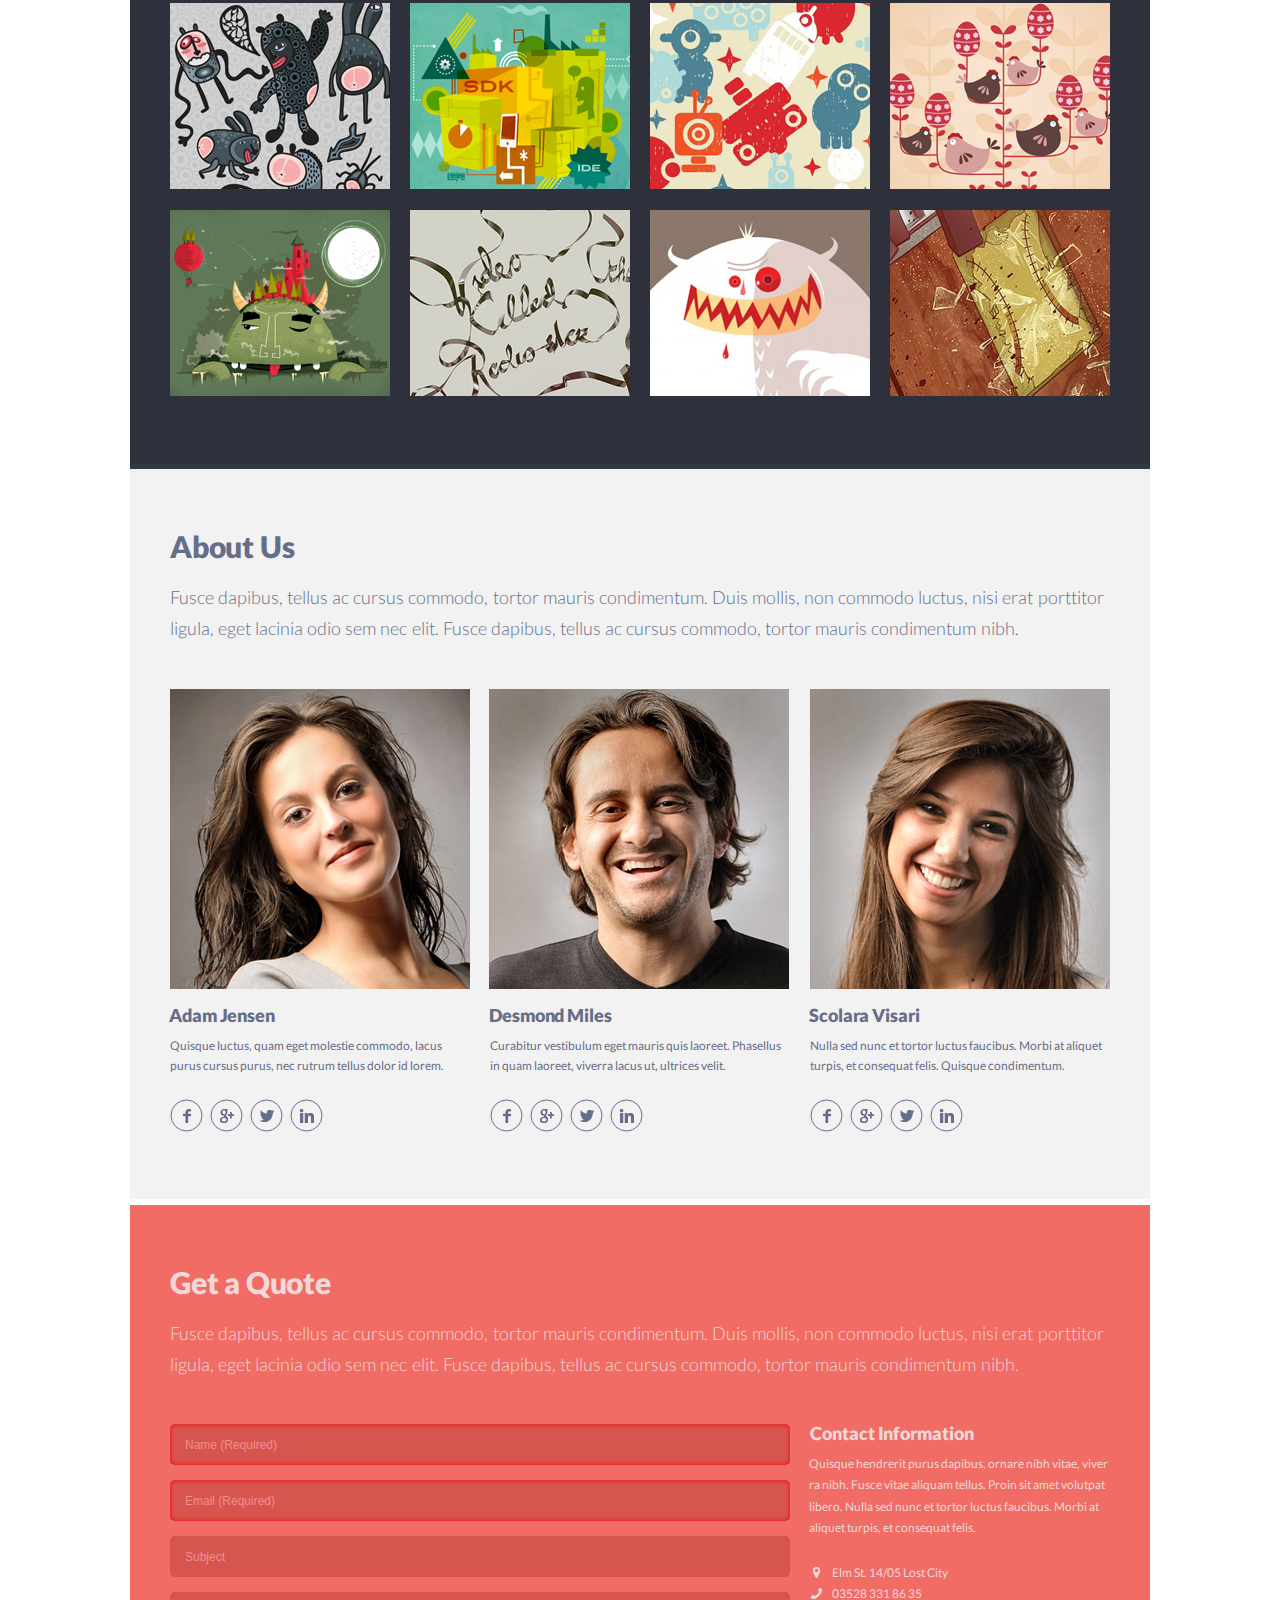
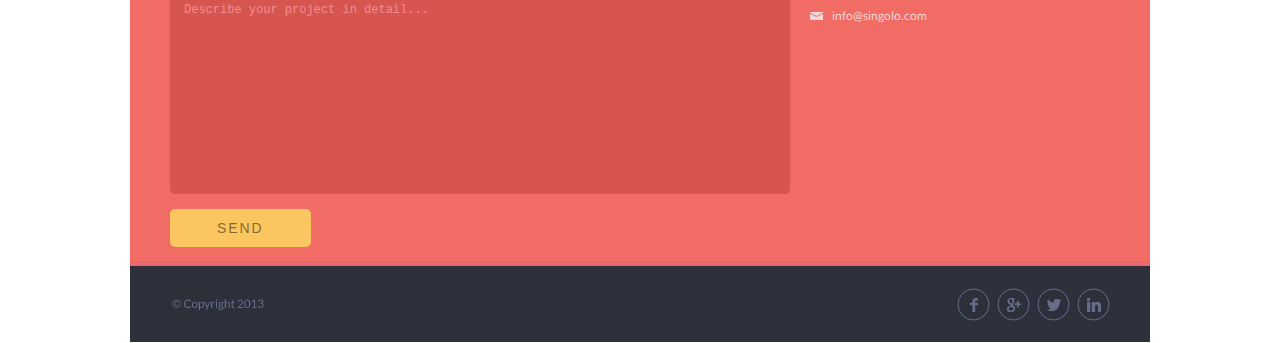
==== commit fcf63542: "feat: add burger navigation" ====
--- a/index.html
+++ b/index.html
@@ -28,11 +28,11 @@
             </a>
             <div class="modal-window-nav visibility">
                 <ul class="modal-window-nav__nav">
-                    <li class="modal-window-nav__item navigation__link_active">home</li>
-                    <li class="modal-window-nav__item">services</li>
-                    <li class="modal-window-nav__item">portfolio</li>
-                    <li class="modal-window-nav__item">about</li>
-                    <li class="modal-window-nav__item">contact</li>
+                    <li class="modal-window-nav__item navigation__link_active"><a href="#" class="navigation__link navigation__link_active" onclick="event.preventDefault()">home</a></li>
+                    <li class="modal-window-nav__item"><a href="#" class="navigation__link" onclick="event.preventDefault()">services</a></li>
+                    <li class="modal-window-nav__item"><a href="#" class="navigation__link" onclick="event.preventDefault()">portfolio</a></li>
+                    <li class="modal-window-nav__item"><a href="#" class="navigation__link" onclick="event.preventDefault()">about</a></li>
+                    <li class="modal-window-nav__item"><a href="#" class="navigation__link" onclick="event.preventDefault()">contact</a></li>
                 </ul>
             </div>
             <nav class="header__navigation">
@@ -64,12 +64,6 @@
                     <div class="slider_item">
                         <img src="assets/image/slider/Slide-2.png" alt="">
                     </div>
-                    <!-- <div class="slider_item">
-                        <img src="assets/image/gallery/03.png" alt="">
-                    </div>
-                    <div class="slider_item">
-                        <img src="assets/image/gallery/04.png" alt="">
-                    </div> -->
                 </div>
                 <div class="slider-buttoms">
                     <img class="s-left" src="assets/image/slider/s-left.png" alt="" onclick="sLeft()">
--- a/style.css
+++ b/style.css
@@ -178,7 +178,7 @@
         padding: 30px 32px 21px;
     }
     .page-section_mb_m {
-        padding: 45px 31px 8px;
+        padding: 45px 40px 8px;
     }
     .page-section_mb_s {
         padding: 37px 30px 25px;
@@ -333,10 +333,14 @@
         color: white;
     }
     .modal-window-nav__item {
+        margin-bottom: 27px;
+    }
+    .modal-window-nav__item a {
         font-size: 24px;
+        line-height: 29px;
         letter-spacing: -0.035em;
         text-transform: uppercase;
-        margin-bottom: 27px;
+
     }
     .burger {
         display: flex;
@@ -403,10 +407,12 @@
         color: white;
     }
     .modal-window-nav__item {
+        margin-bottom: 27px;
+    }
+    .modal-window-nav__item a {
         font-size: 24px;
         letter-spacing: -0.035em;
         text-transform: uppercase;
-        margin-bottom: 27px;
     }
     .burger {
         display: flex;
@@ -473,13 +479,15 @@
     align-items: center;
 }
 .s-left {
-    width: 2%;
+    width: 16px;
+    height: 27px;
 }
 .s-left:hover {
     cursor: pointer;
 }
 .s-right {
-    width: 2%;
+    width: 16px;
+    height: 27px;
 }
 .s-right:hover {
     cursor: pointer;
@@ -543,6 +551,14 @@
     .slider-buttoms {
         height: 58vw;
     }
+    .s-left {
+        width: 16px;
+        height: 28px;
+    }
+    .s-right {
+        width: 16px;
+        height: 28px;
+    }
     .slider_item img {
         width: 100%;
     }
@@ -597,12 +613,14 @@
         height: 57.4vw;
     }
     .s-left {
-        width: 5%;
+        width: 14px;
+        height: 25px;
         margin-left: -31px;
         margin-top: 8px;
     }
     .s-right {
-        width: 5%;
+        width: 14px;
+        height: 25px;
         margin-right: -31px;
         margin-top: 8px;
     }
@@ -660,12 +678,14 @@
         height: 57.4vw;
     }
     .s-left {
-        width: 5%;
+        width: 14px;
+        height: 25px;
         margin-left: -31px;
         margin-top: 8px;
     }
     .s-right {
-        width: 5%;
+        width: 14px;
+        height: 25px;
         margin-right: -31px;
         margin-top: 8px;
     }
@@ -946,7 +966,7 @@
 @media screen and (min-width: 768px) and (max-width: 1019px) {
     .gallery {
         display: grid;
-        grid-gap: 16px;
+        grid-gap: 20px;
         grid-template-columns: 1fr 1fr 1fr;
         grid-template-rows: 187px 187px 187px 187px;
         grid-auto-rows: 0px;
@@ -1422,17 +1442,37 @@
     display: flex;
     overflow: hidden;
     flex-direction: column;
-    justify-content: space-evenly;
-    width: 800px;
-    height: 550px;
+    justify-content: center;
+    width: 60vw;
+    height: 60vh;
     box-sizing: border-box;
     box-shadow: 0 14px 28px rgba(45,48,58,0.44), 0 10px 10px rgba(45,48,58,0.22);
     border-radius:0 20px 0 20px ;
     padding: 40px;
     background-color: #fff;
     position: fixed;
-    left: 22.2vw;
-    top: 15vh;
+    left: 20vw;
+    top: 20vh;
+    margin-top: 40px;
+}
+@media screen and (min-width: 768px) and (max-width: 1019px) {
+
+}
+@media screen and (min-width: 375px) and (max-width: 767px) {
+    .window-text {
+        width: 100vw;
+        height: 100vh;
+        top: 0;
+        left: 0;
+    }
+}
+@media screen and (max-width: 374px) {
+    .window-text {
+        width: 100vw;
+        height: 100vh;
+        top: 0;
+        left: 0;
+    }
 }
 .window-text__item {
     margin-bottom: 20px;
